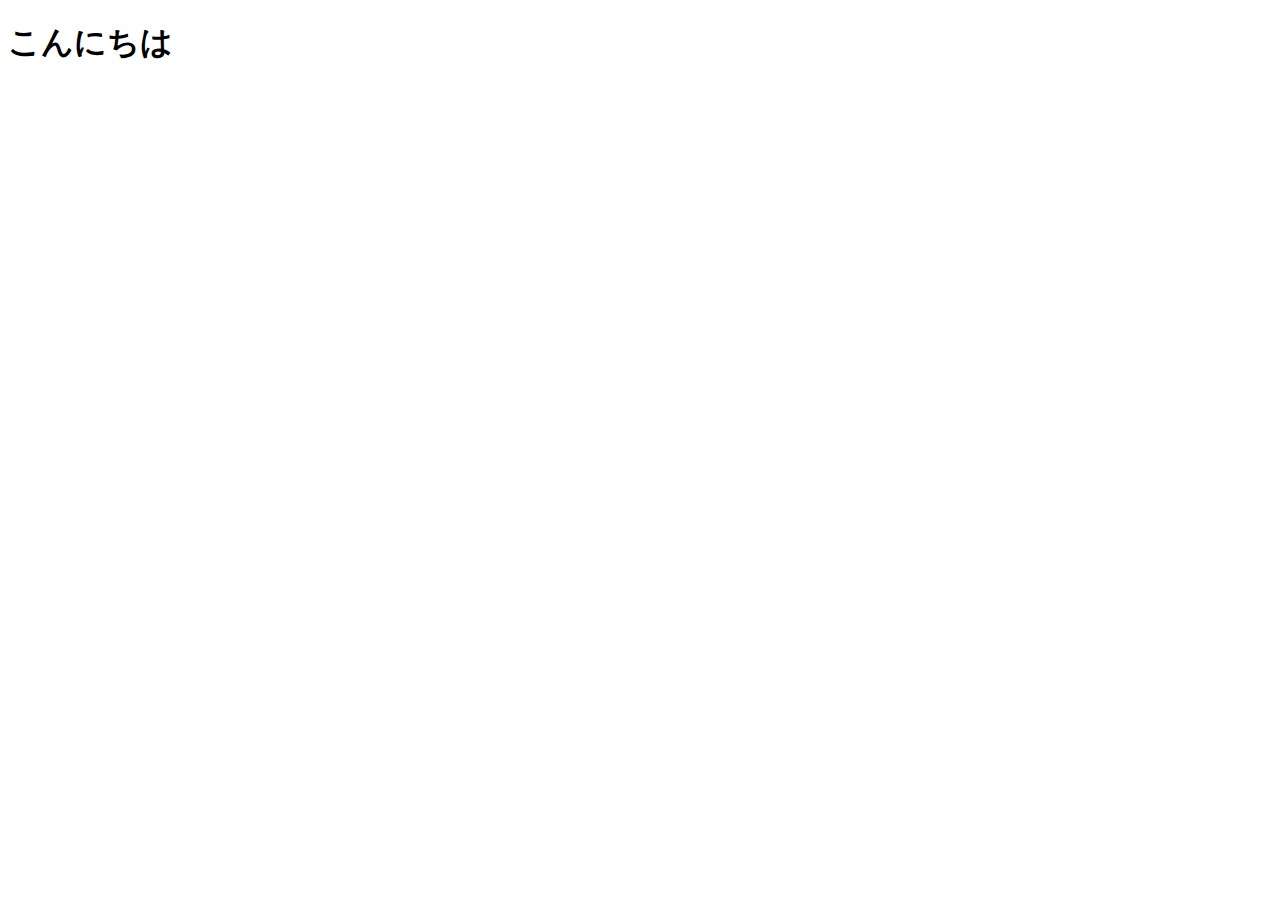
==== index.html @ 8fef8f35 "新規プロジェクト作成" ====
<!DOCTYPE html>
<html lang="ja">
<head>
  <meta charset="UTF-8">
  <meta name="viewport" content="width=device-width, initial-scale=1.0">
  <title>Document</title>
</head>
<body>
  <h1>こんにちは</h1>
  
</body>
</html>
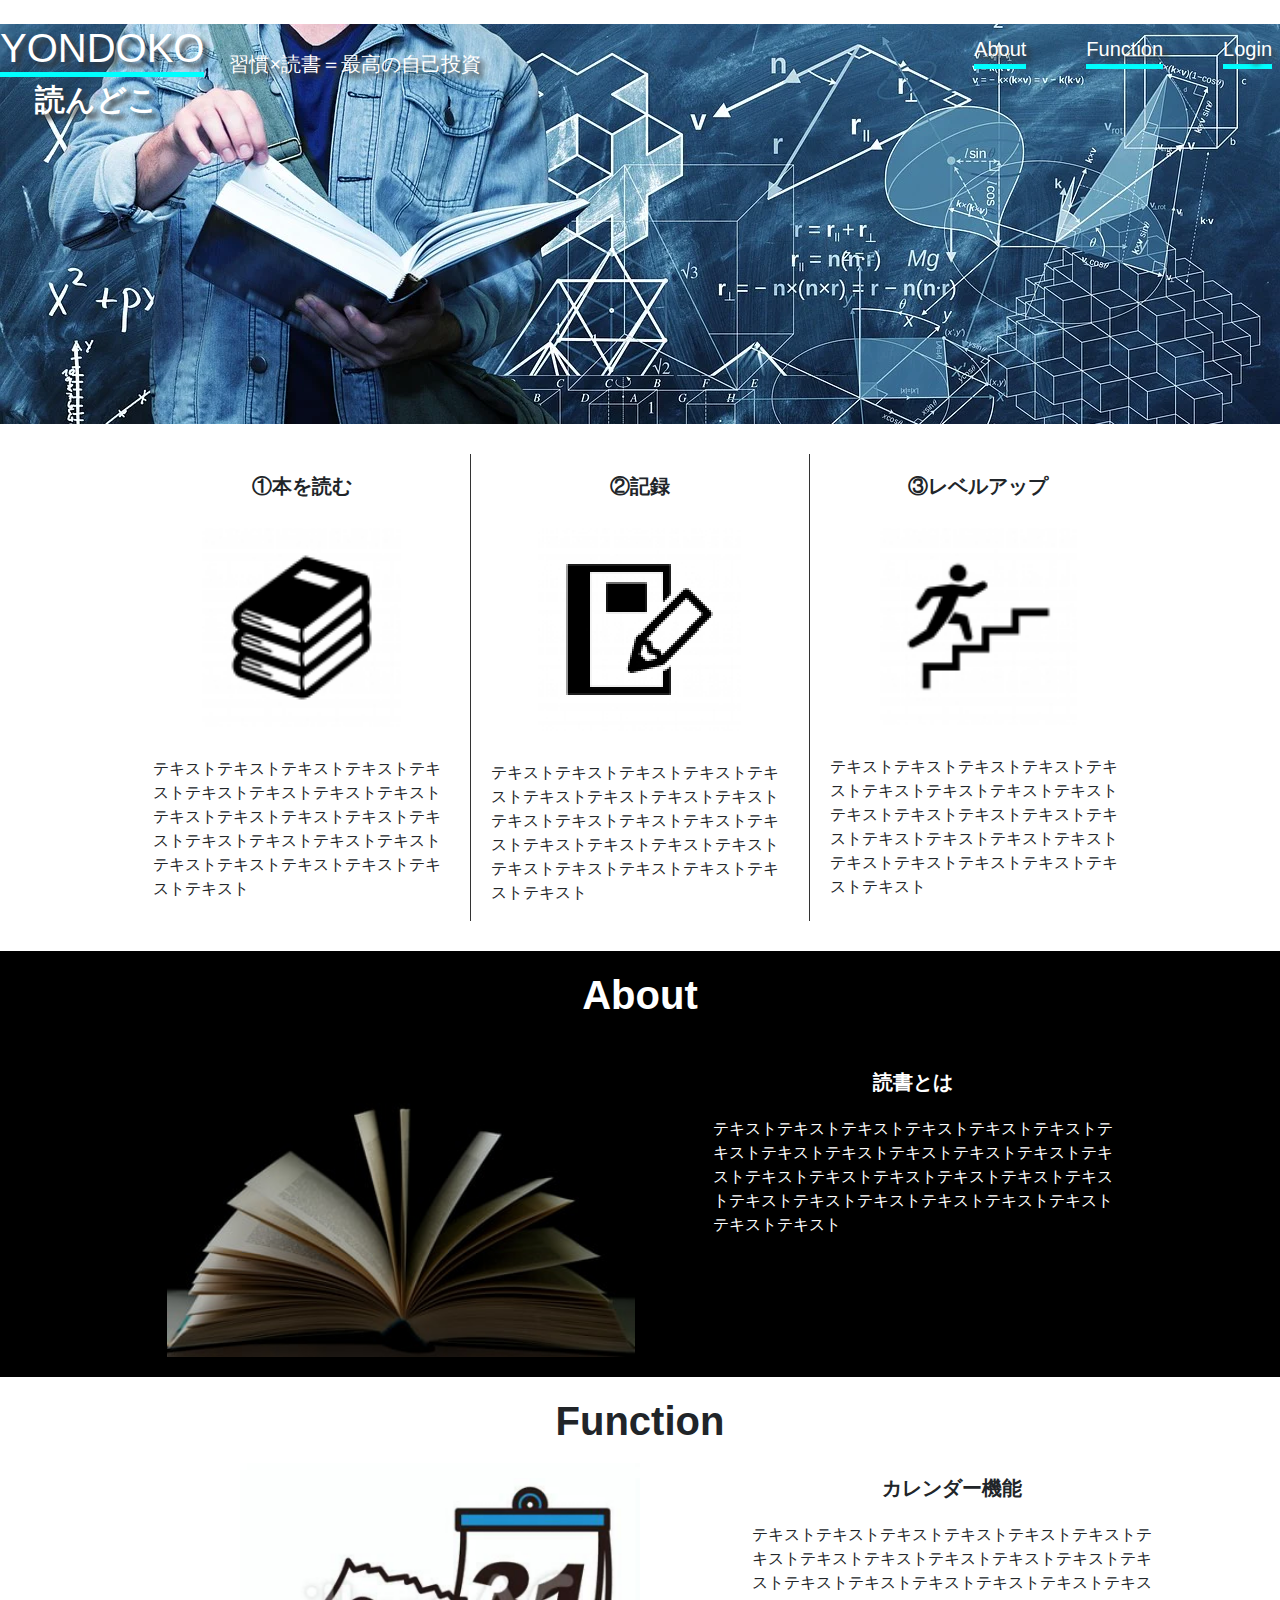
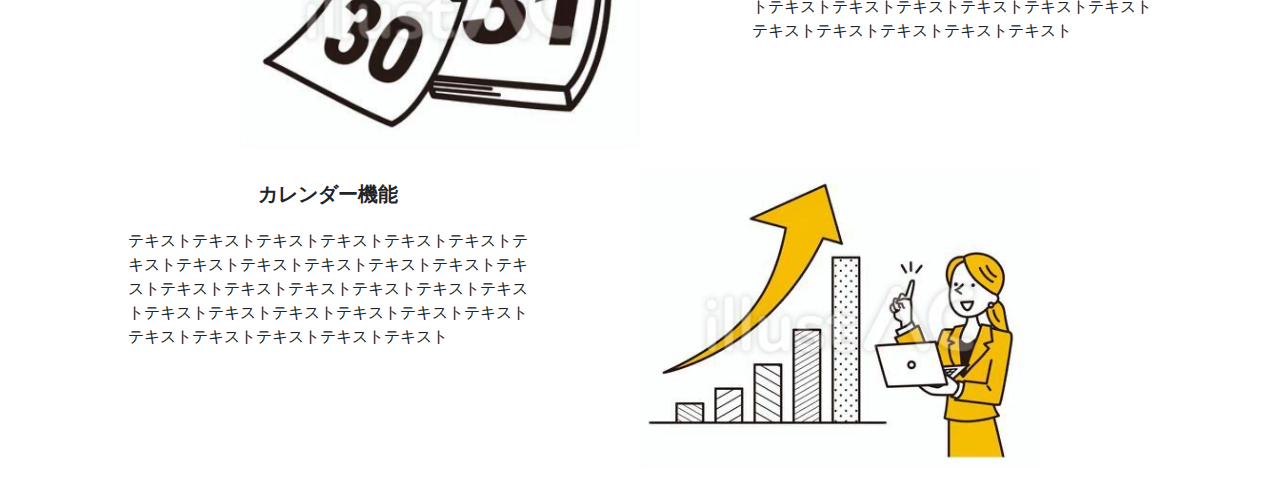
==== commit bc195553: "オリジナルサイトの" ====
--- a/index.html
+++ b/index.html
@@ -1,12 +1,86 @@
-<!DOCTYPE html>
+<!doctype html>
 <html lang="ja">
-<head>
-  <meta charset="UTF-8">
-  <meta name="viewport" content="width=device-width, initial-scale=1.0">
-  <title>Document</title>
-</head>
-<body>
-  <h1>こんにちは</h1>
-  
-</body>
+  <head>
+    <!-- Required meta tags -->
+    <meta charset="utf-8">
+    <meta name="viewport" content="width=device-width, initial-scale=1, shrink-to-fit=no">
+
+    <!-- Bootstrap CSS -->
+    <link rel="stylesheet" href="https://stackpath.bootstrapcdn.com/bootstrap/4.3.1/css/bootstrap.min.css" integrity="sha384-ggOyR0iXCbMQv3Xipma34MD+dH/1fQ784/j6cY/iJTQUOhcWr7x9JvoRxT2MZw1T" crossorigin="anonymous">
+　　<link rel="stylesheet" href="stylesheet.css">
+
+    <title>オリジナルサイト</title>
+  </head>
+  <body>
+    <header>
+      <div class="title">
+        <div class="firstTitle">
+          <h1>YONDOKO</h1>
+          <p class="subTitle">読んどこ</p>
+        </div>
+        <div class="secondTitle">
+          <p>習慣×読書＝最高の自己投資</p>
+        </div>
+        <nav>
+          <ul>
+            <li><a>About</a></li>
+            <li><a>Function</a></li>
+            <li><a>Login</a></li>
+          </ul>
+        </nav>
+      </div>
+    </header>
+    <main>
+      <div class="container">
+        <div class="containerText">
+          <h2>①本を読む</h2>
+          <img src="images/container1.png" alt="本を読む人">
+          <p>テキストテキストテキストテキストテキストテキストテキストテキストテキストテキストテキストテキストテキストテキストテキストテキストテキストテキストテキストテキストテキストテキストテキストテキスト</p>
+        </div>
+        <div class="containerText center">
+          <h2>②記録</h2>
+          <img src="images/container2.png" alt="メモ">
+          <p>テキストテキストテキストテキストテキストテキストテキストテキストテキストテキストテキストテキストテキストテキストテキストテキストテキストテキストテキストテキストテキストテキストテキストテキスト</p>
+        </div>
+        <div class="containerText">
+          <h2>③レベルアップ</h2>
+          <img src="images/container3.png" alt="階段">
+          <p>テキストテキストテキストテキストテキストテキストテキストテキストテキストテキストテキストテキストテキストテキストテキストテキストテキストテキストテキストテキストテキストテキストテキストテキスト</p>
+        </div>
+      </div>
+      <div class="about">
+        <h2>About</h2>
+        <div class="aboutContainer">
+         <img src="images/about.png">
+         <dl>
+           <dt>読書とは</dt>
+           <dd>テキストテキストテキストテキストテキストテキストテキストテキストテキストテキストテキストテキストテキストテキストテキストテキストテキストテキストテキストテキストテキストテキストテキストテキストテキストテキストテキスト</dd>
+         </dl>
+        </div>
+      </div>
+      <div class="function">
+       <h2>Function</h2>
+       <div class="functionContainer">
+        <img src="images/function1.png" alt="カレンダー">
+        <di>
+          <dt>カレンダー機能</dt>
+          <dd>テキストテキストテキストテキストテキストテキストテキストテキストテキストテキストテキストテキストテキストテキストテキストテキストテキストテキストテキストテキストテキストテキストテキストテキストテキストテキストテキストテキストテキストテキスト</dd>
+        </di>
+       </div>
+       <div class="functionContainer">
+         <di>
+           <dt>カレンダー機能</dt>
+           <dd>テキストテキストテキストテキストテキストテキストテキストテキストテキストテキストテキストテキストテキストテキストテキストテキストテキストテキストテキストテキストテキストテキストテキストテキストテキストテキストテキストテキストテキストテキスト</dd>
+          </di>
+          <img src="images/function2.png" alt="グラフ">
+       </div>
+      </div>
+    </main>
+
+    <!-- Optional JavaScript -->
+    <!-- jQuery first, then Popper.js, then Bootstrap JS -->
+    <script src="https://code.jquery.com/jquery-3.3.1.slim.min.js" integrity="sha384-q8i/X+965DzO0rT7abK41JStQIAqVgRVzpbzo5smXKp4YfRvH+8abtTE1Pi6jizo" crossorigin="anonymous"></script>
+    <script src="https://cdnjs.cloudflare.com/ajax/libs/popper.js/1.14.7/umd/popper.min.js" integrity="sha384-UO2eT0CpHqdSJQ6hJty5KVphtPhzWj9WO1clHTMGa3JDZwrnQq4sF86dIHNDz0W1" crossorigin="anonymous"></script>
+    <script src="https://stackpath.bootstrapcdn.com/bootstrap/4.3.1/js/bootstrap.min.js" integrity="sha384-JjSmVgyd0p3pXB1rRibZUAYoIIy6OrQ6VrjIEaFf/nJGzIxFDsf4x0xIM+B07jRM" crossorigin="anonymous"></script>
+  </body>
 </html>--- a/stylesheet.css
+++ b/stylesheet.css
@@ -0,0 +1,116 @@
+header{
+    background-image: url(images/header.jpeg);
+    width: 100%;
+    height: 400px;
+    color: #fff;
+}
+
+.title{
+    display:inline-block; 
+    text-shadow:5px 5px 5px #333;
+    display: flex;
+}
+h1{
+   border-bottom: 5px solid aqua; 
+   margin: 0%;
+}
+
+.subTitle{
+    font-size: 30px;
+    font-weight: bolder;
+    margin-left: 35px;
+}
+.secondTitle{
+  font-size: 20px;
+  margin: 25px;  
+}
+
+nav ul{
+    display: flex;
+    margin-left: 100%;
+}
+nav ul li{
+    margin: 10px 30px;
+    list-style: none;
+    cursor: pointer;
+    font-size: 20px;
+    border-bottom: 5px solid aqua; 
+}
+.container{
+    display: flex;
+    width: 80%;
+    margin: 20px auto;
+}
+.containerText{
+    margin: 10px;
+}
+.containerText h2{
+    font-size: 20px;
+}
+.center{
+    border-left: 1px solid #333;
+    border-right: 1px solid #333;
+    padding: 0 20px;
+}
+.containerText img{
+  display: block;
+  margin: 30px auto;
+}
+.about{
+    background: black;
+    color: #fff;
+}
+h2{
+    font-size: 40px;
+    font-weight: bold;
+    text-align: center;
+    padding-top: 20px;  
+}
+.aboutContainer{
+    display: flex;
+    width: 80%;
+    margin: 0 auto;
+}
+.aboutContainer img{
+    display: block;
+    margin: 20px auto;
+}
+.aboutContainer dl{
+    display: block;
+    margin: 20px auto;
+    max-width: 400px;
+}
+.aboutContainer dt{
+    font-size: 20px;
+    margin: 20px;
+    text-align: center;
+}
+.aboutContainer dd{
+    display: block;
+    max-width: 400px;
+}
+.functionContainer{
+    display: flex;
+    width: 80%;
+    margin: 0 auto;
+}
+.functionContainer img{
+    display: block;
+    margin: 10px auto;
+    max-width: 400px;
+}
+.functionContainer dl{
+    display: block;
+    margin: 20px auto;
+    max-width: 400px;
+}
+.functionContainer dt{
+    font-size: 20px;
+    margin: 20px;
+    text-align: center;
+}
+.functionContainer dd{
+    display: block;
+    max-width: 400px;
+    margin: 20px auto;
+}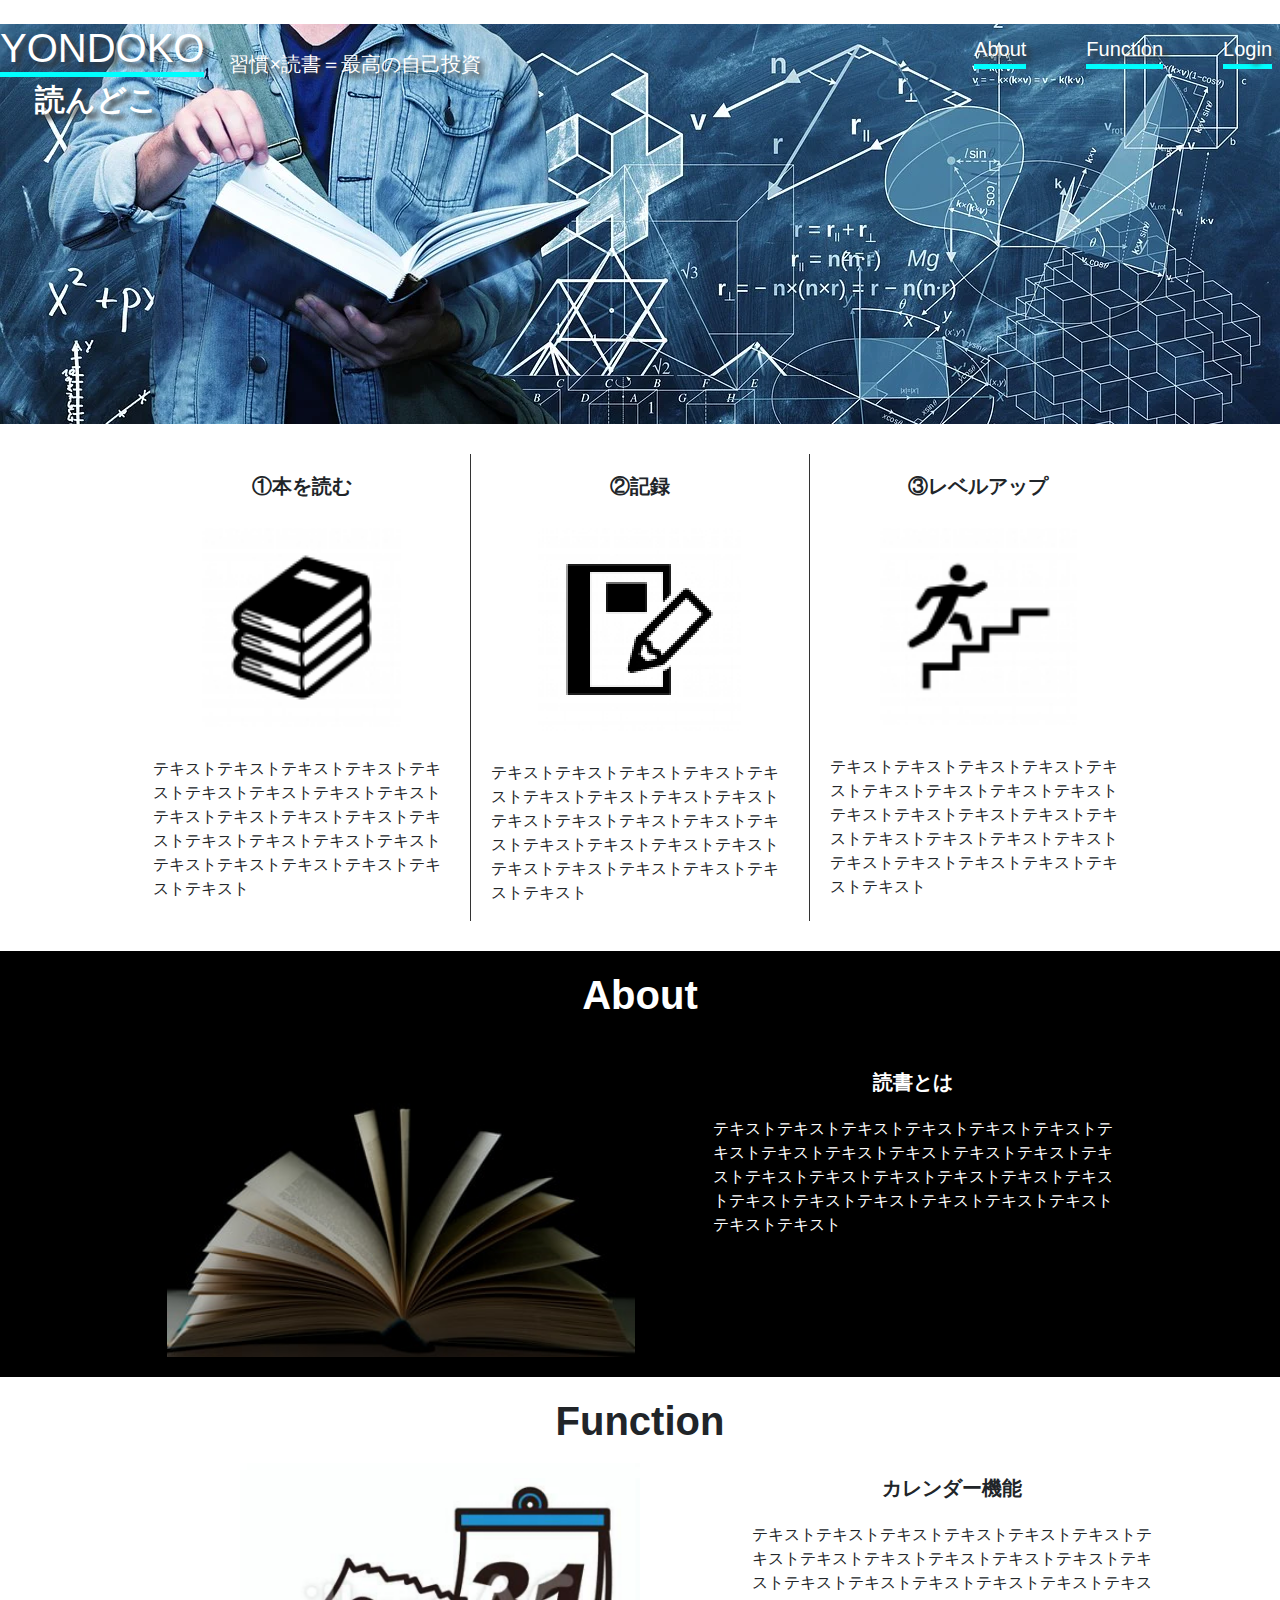
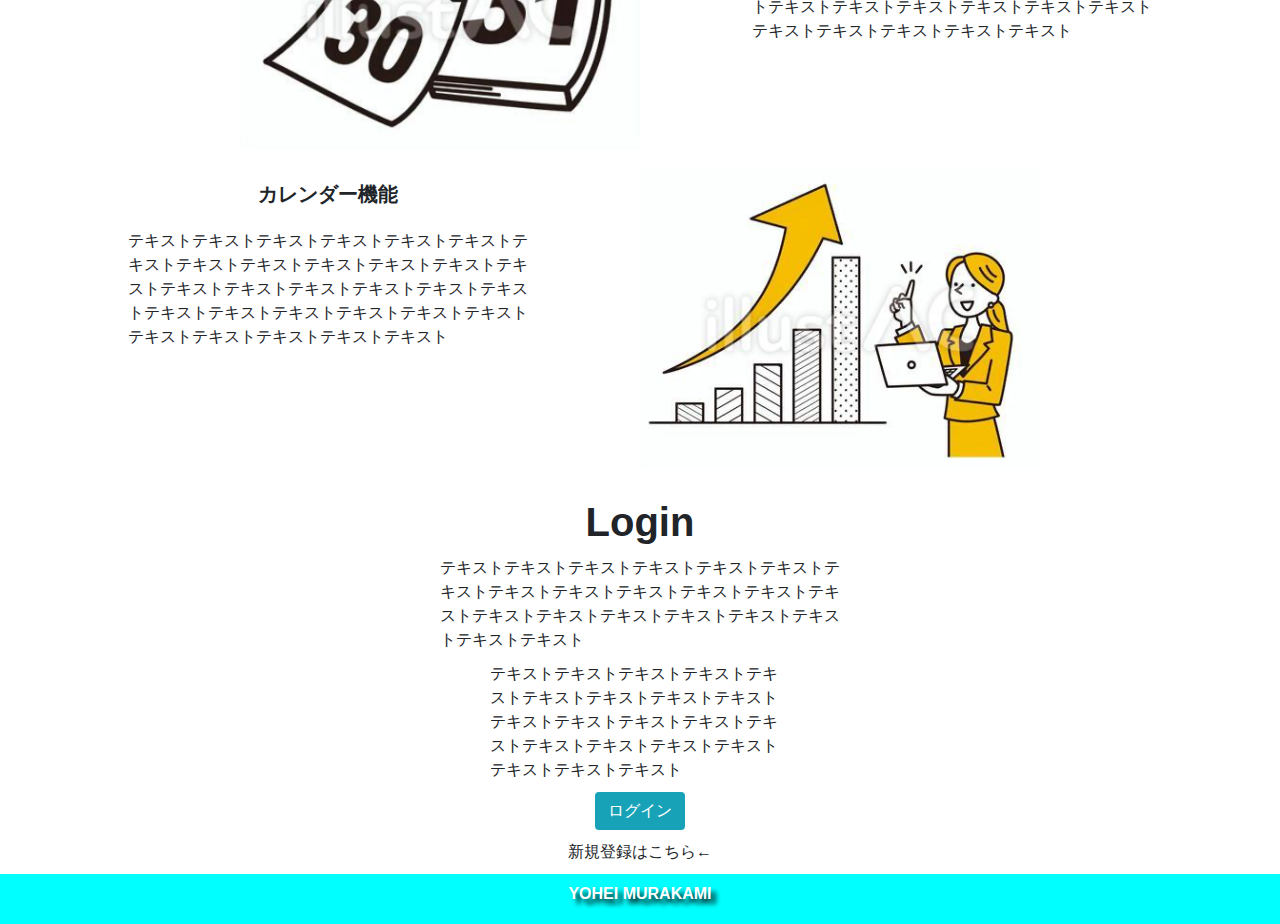
==== commit cfab18c3: "オリジナルサイト作成" ====
--- a/index.html
+++ b/index.html
@@ -75,7 +75,15 @@
           <img src="images/function2.png" alt="グラフ">
        </div>
       </div>
+      <div class="login"> 
+       <h2>Login</h2>
+       <p class="firstSentence">テキストテキストテキストテキストテキストテキストテキストテキストテキストテキストテキストテキストテキストテキストテキストテキストテキストテキストテキストテキストテキスト</p>
+       <p class="secondSentence">テキストテキストテキストテキストテキストテキストテキストテキストテキストテキストテキストテキストテキストテキストテキストテキストテキストテキストテキストテキストテキスト</p>
+       <button type="submit" name="btn" class="btn  bg-info text-white formBtn">ログイン</button>
+       <p class="thirdSentence">新規登録はこちら←</p>
+      </div>
     </main>
+    <footer>YOHEI MURAKAMI</footer>
 
     <!-- Optional JavaScript -->
     <!-- jQuery first, then Popper.js, then Bootstrap JS -->
--- a/stylesheet.css
+++ b/stylesheet.css
@@ -113,4 +113,35 @@
     display: block;
     max-width: 400px;
     margin: 20px auto;
+}
+.login p{
+    display: block;
+    margin: 10px auto;
+}
+.firstSentence{
+    max-width: 400px;
+}
+.secondSentence{
+    max-width: 300px;
+}
+.thirdSentence{
+    text-align: center;
+    
+    cursor: pointer;
+}
+
+.login button{
+    display: block;
+    margin: 0 auto;
+    text-align: center;
+}
+
+footer{
+    text-align: center;
+    font-weight: bold;
+    color: #fff;
+    text-shadow: 5px 5px 5px black;
+    background: aqua;
+    height: 50px;
+    line-height: 2.5;
 }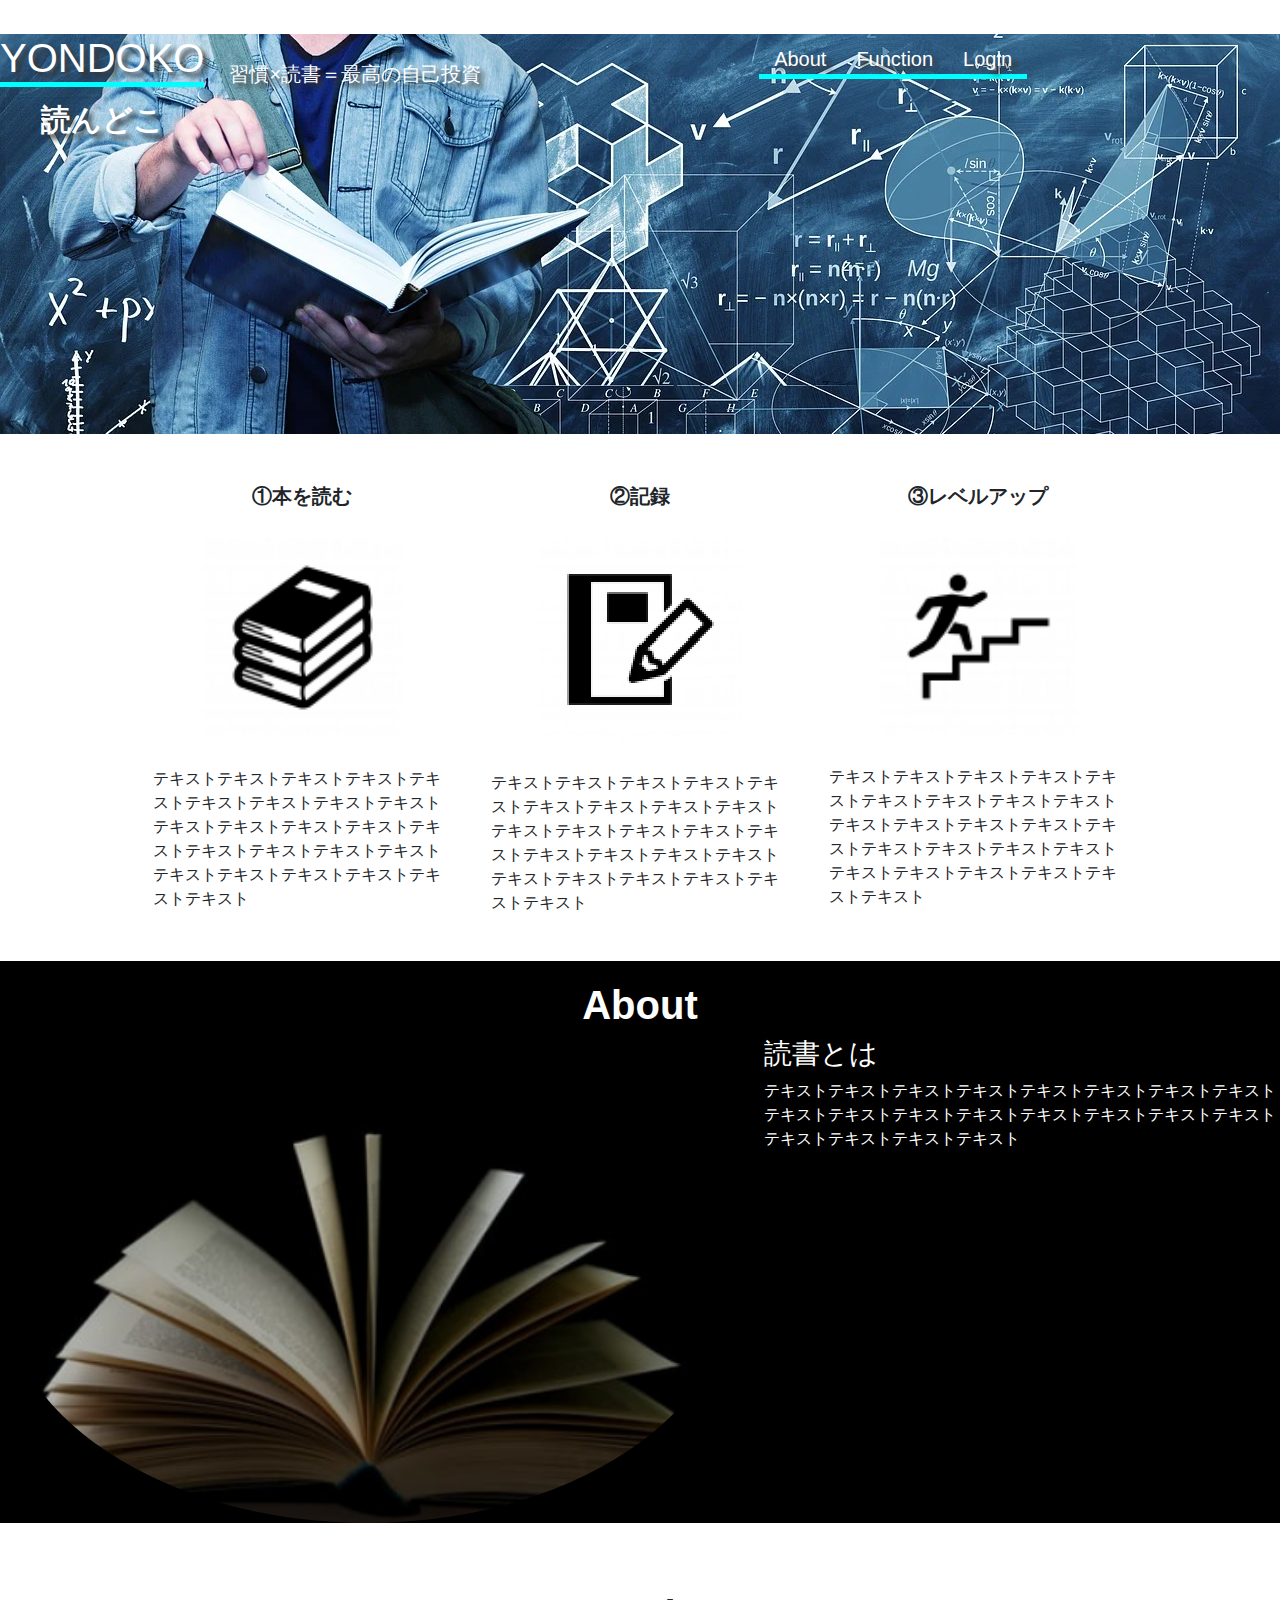
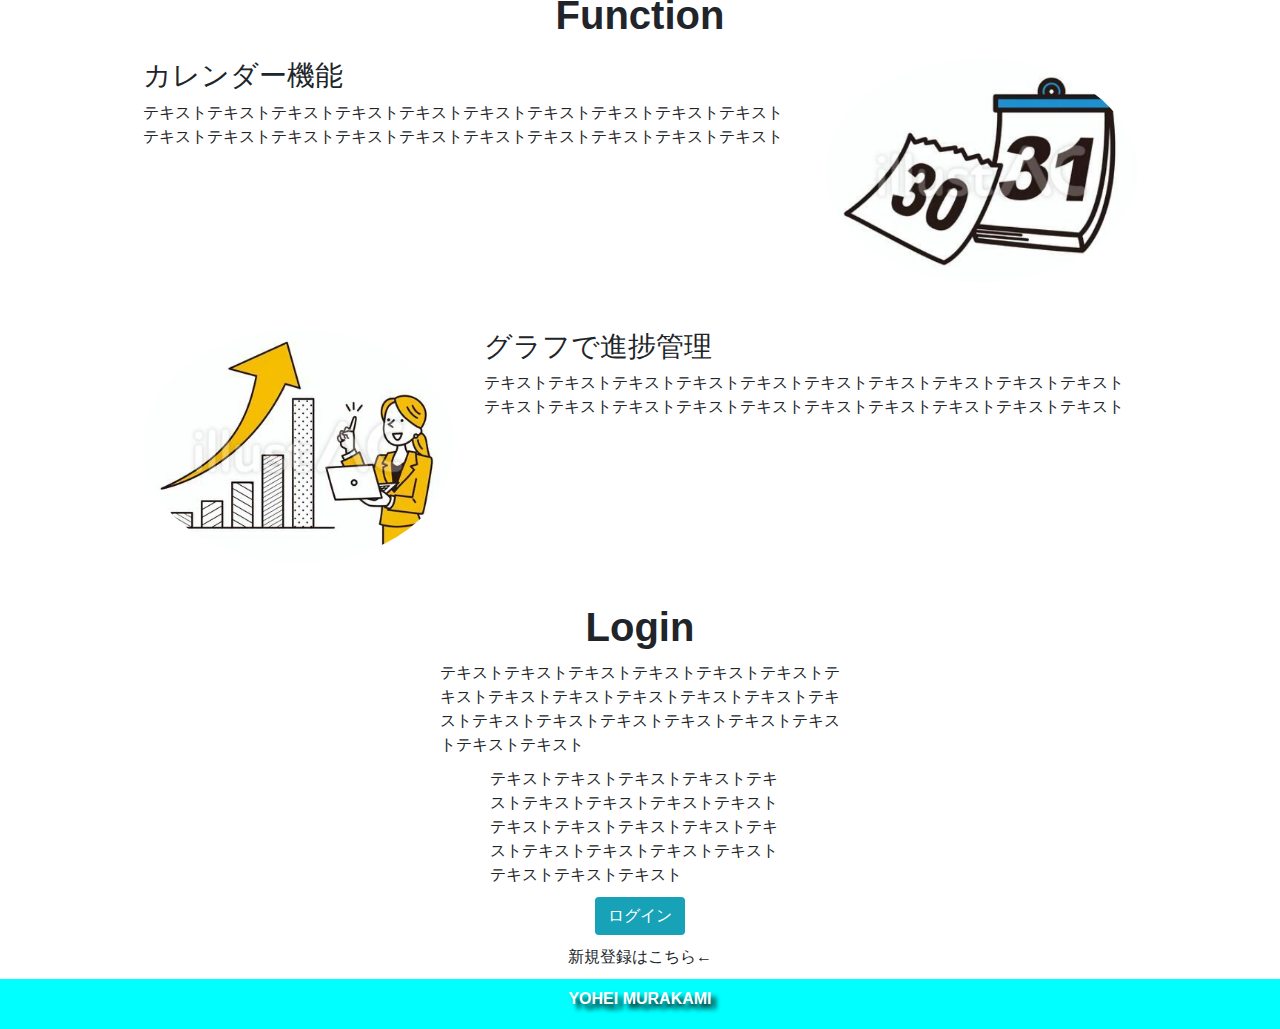
==== commit 9cb069f2: "オリジナルサイト作成" ====
--- a/index.html
+++ b/index.html
@@ -1,3 +1,13 @@
+<!-- 
+  header
+  ・リンクの追加
+  container
+  ・中央にボーダー
+  about
+  ・画像サイズの調整
+  ・テキストと画像の割合調整
+ -->
+
 <!doctype html>
 <html lang="ja">
   <head>
@@ -13,34 +23,34 @@
   </head>
   <body>
     <header>
-      <div class="title">
+      <div class="title d-md-flex">
         <div class="firstTitle">
           <h1>YONDOKO</h1>
-          <p class="subTitle">読んどこ</p>
+          <p class="subTitle md-m-10">読んどこ</p>
         </div>
         <div class="secondTitle">
           <p>習慣×読書＝最高の自己投資</p>
         </div>
         <nav>
           <ul>
-            <li><a>About</a></li>
-            <li><a>Function</a></li>
-            <li><a>Login</a></li>
+            <li><a href="#about">About</a></li>
+            <li><a href="#function">Function</a></li>
+            <li><a href="#login">Login</a></li>
           </ul>
         </nav>
       </div>
     </header>
     <main>
-      <div class="container">
+      <div class="container d-md-flex">
         <div class="containerText">
           <h2>①本を読む</h2>
           <img src="images/container1.png" alt="本を読む人">
           <p>テキストテキストテキストテキストテキストテキストテキストテキストテキストテキストテキストテキストテキストテキストテキストテキストテキストテキストテキストテキストテキストテキストテキストテキスト</p>
         </div>
         <div class="containerText center">
-          <h2>②記録</h2>
-          <img src="images/container2.png" alt="メモ">
-          <p>テキストテキストテキストテキストテキストテキストテキストテキストテキストテキストテキストテキストテキストテキストテキストテキストテキストテキストテキストテキストテキストテキストテキストテキスト</p>
+            <h2>②記録</h2>
+            <img src="images/container2.png" alt="メモ">
+            <p>テキストテキストテキストテキストテキストテキストテキストテキストテキストテキストテキストテキストテキストテキストテキストテキストテキストテキストテキストテキストテキストテキストテキストテキスト</p>
         </div>
         <div class="containerText">
           <h2>③レベルアップ</h2>
@@ -49,34 +59,42 @@
         </div>
       </div>
       <div class="about">
-        <h2>About</h2>
-        <div class="aboutContainer">
-         <img src="images/about.png">
-         <dl>
-           <dt>読書とは</dt>
-           <dd>テキストテキストテキストテキストテキストテキストテキストテキストテキストテキストテキストテキストテキストテキストテキストテキストテキストテキストテキストテキストテキストテキストテキストテキストテキストテキストテキスト</dd>
-         </dl>
+        <h2><a id="about">About</a></h2>
+        <div class="mb-5 row">
+          <div class="col-sm-7">
+            <img src="images/about.png" class="w-100 rounded-circle">
+          </div>
+          <div class="col-sm-5">
+            <h3>読書とは</h3>
+            <p>テキストテキストテキストテキストテキストテキストテキストテキストテキストテキストテキストテキストテキストテキストテキストテキストテキストテキストテキストテキスト</p>
+          </div>
         </div>
       </div>
-      <div class="function">
-       <h2>Function</h2>
-       <div class="functionContainer">
-        <img src="images/function1.png" alt="カレンダー">
-        <di>
-          <dt>カレンダー機能</dt>
-          <dd>テキストテキストテキストテキストテキストテキストテキストテキストテキストテキストテキストテキストテキストテキストテキストテキストテキストテキストテキストテキストテキストテキストテキストテキストテキストテキストテキストテキストテキストテキスト</dd>
-        </di>
-       </div>
-       <div class="functionContainer">
-         <di>
-           <dt>カレンダー機能</dt>
-           <dd>テキストテキストテキストテキストテキストテキストテキストテキストテキストテキストテキストテキストテキストテキストテキストテキストテキストテキストテキストテキストテキストテキストテキストテキストテキストテキストテキストテキストテキストテキスト</dd>
-          </di>
-          <img src="images/function2.png" alt="グラフ">
-       </div>
+      <div class="w-80　function">
+       <h2 class="text-center"><a>Function</a></h2>
+        <div class="container">
+          <div class="mb-5 row">
+            <div class="col-sm-8">
+              <h3>カレンダー機能</h3>
+              <p>テキストテキストテキストテキストテキストテキストテキストテキストテキストテキストテキストテキストテキストテキストテキストテキストテキストテキストテキストテキスト</p>
+            </div>
+            <div class="col-sm-4">
+              <img src="images/function1.png" class="w-100 rounded-circle">
+            </div>
+          </div>
+          <div class="row">
+            <div class="col-sm-8 order-sm-2">
+              <h3>グラフで進捗管理</h3>
+              <p>テキストテキストテキストテキストテキストテキストテキストテキストテキストテキストテキストテキストテキストテキストテキストテキストテキストテキストテキストテキスト</p>
+            </div>
+            <div class="col-sm-4 order-sm-1">
+              <img src="images/function2.png" class="w-100 rounded-circle">
+            </div>
+          </div>
+        </div>
       </div>
       <div class="login"> 
-       <h2>Login</h2>
+       <h2><a id="login">Login</a></h2>
        <p class="firstSentence">テキストテキストテキストテキストテキストテキストテキストテキストテキストテキストテキストテキストテキストテキストテキストテキストテキストテキストテキストテキストテキスト</p>
        <p class="secondSentence">テキストテキストテキストテキストテキストテキストテキストテキストテキストテキストテキストテキストテキストテキストテキストテキストテキストテキストテキストテキストテキスト</p>
        <button type="submit" name="btn" class="btn  bg-info text-white formBtn">ログイン</button>
--- a/stylesheet.css
+++ b/stylesheet.css
@@ -6,38 +6,50 @@
 }
 
 .title{
-    display:inline-block; 
+    display:block; 
     text-shadow:5px 5px 5px #333;
-    display: flex;
+    text-align: center;
+    margin: 10px auto;
 }
 h1{
    border-bottom: 5px solid aqua; 
+   display: inline-block;
    margin: 0%;
 }
 
 .subTitle{
     font-size: 30px;
     font-weight: bolder;
-    margin-left: 35px;
+    margin: 10px auto;
 }
 .secondTitle{
   font-size: 20px;
-  margin: 25px;  
+  margin:25px;  
 }
 
+nav{
+    margin: 0 auto;
+}
 nav ul{
     display: flex;
-    margin-left: 100%;
+    margin: 0;
+    padding: 0;
+ 
 }
 nav ul li{
-    margin: 10px 30px;
+    display:block;
+    margin: 10px auto;
+    padding: 0 15px;
     list-style: none;
     cursor: pointer;
     font-size: 20px;
     border-bottom: 5px solid aqua; 
 }
+nav ul li a{
+   color: #fff; 
+}
 .container{
-    display: flex;
+    display: block;
     width: 80%;
     margin: 20px auto;
 }
@@ -48,13 +60,13 @@
     font-size: 20px;
 }
 .center{
-    border-left: 1px solid #333;
-    border-right: 1px solid #333;
+   
     padding: 0 20px;
 }
 .containerText img{
   display: block;
   margin: 30px auto;
+
 }
 .about{
     background: black;
@@ -67,7 +79,7 @@
     padding-top: 20px;  
 }
 .aboutContainer{
-    display: flex;
+    display: block;
     width: 80%;
     margin: 0 auto;
 }
@@ -90,7 +102,7 @@
     max-width: 400px;
 }
 .functionContainer{
-    display: flex;
+    display: block;
     width: 80%;
     margin: 0 auto;
 }
@@ -144,4 +156,5 @@
     background: aqua;
     height: 50px;
     line-height: 2.5;
-}+}
+
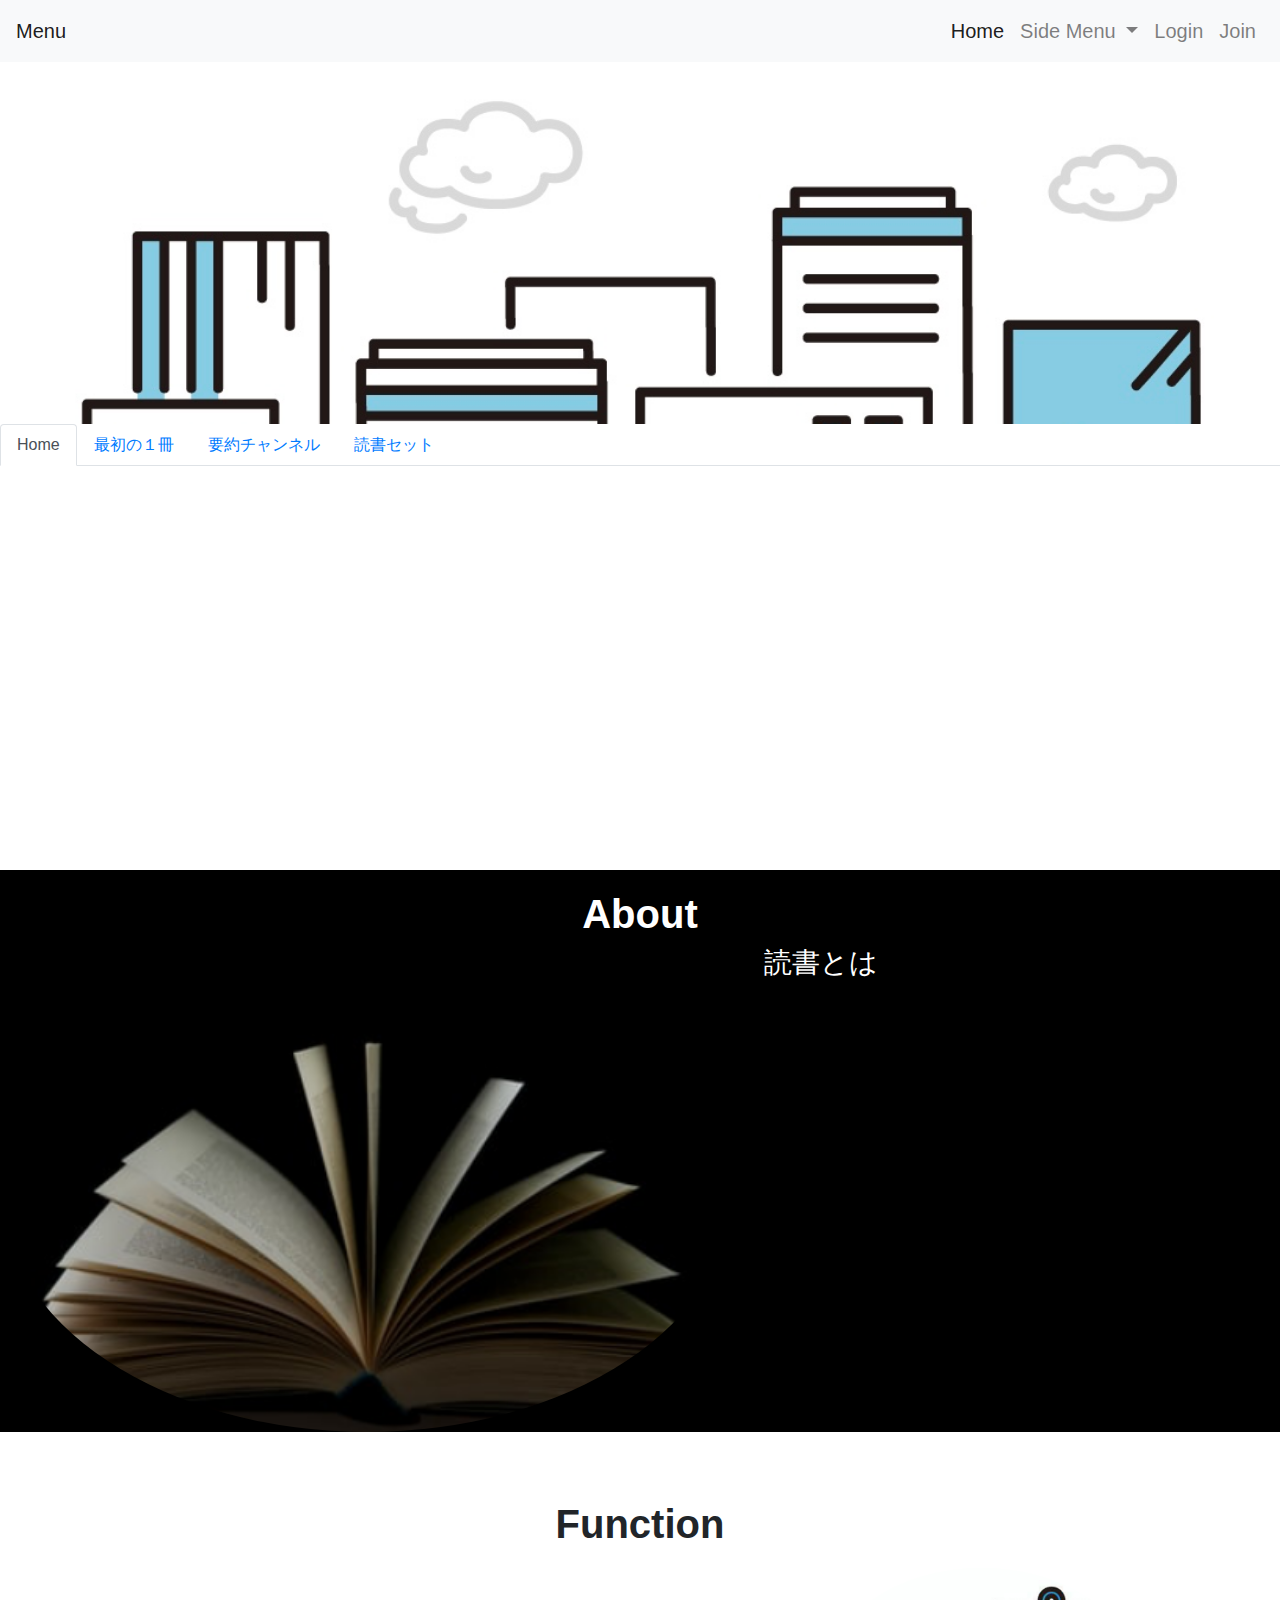
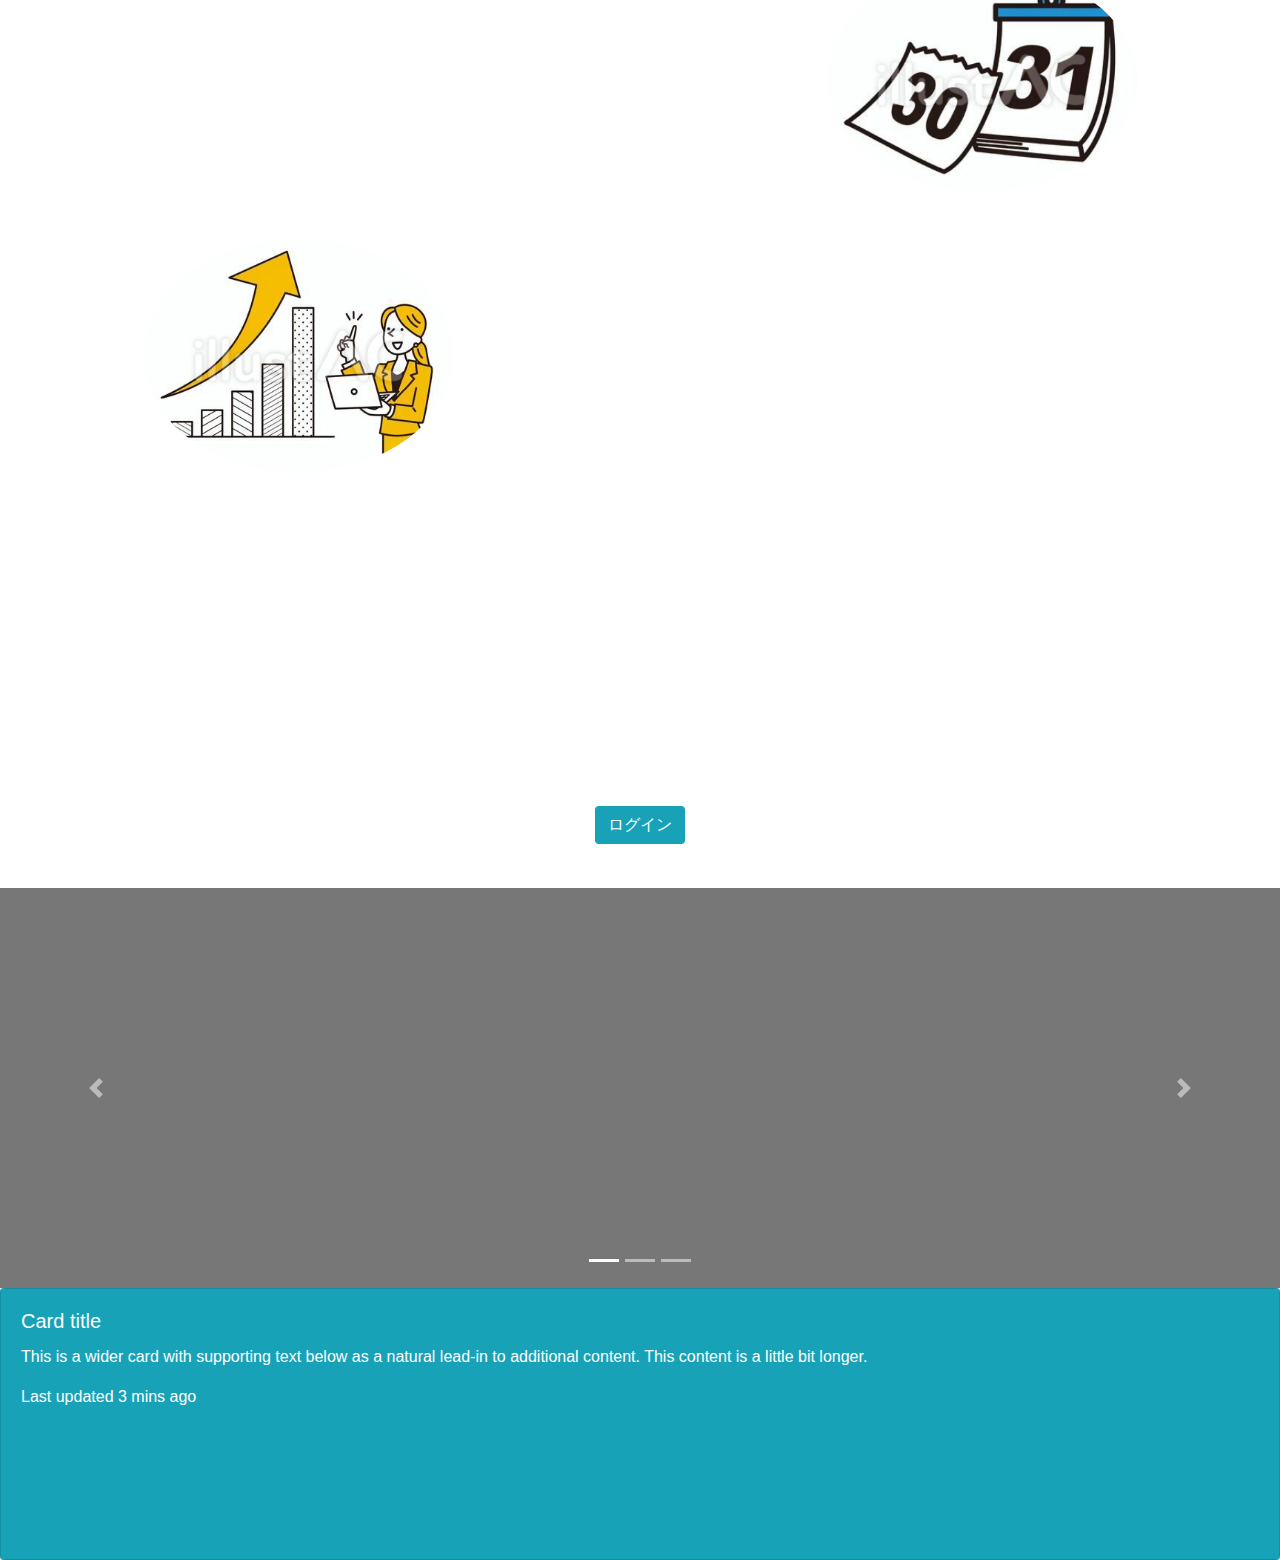
==== commit c920dcc0: "ドロップダウンリストの編集" ====
--- a/index.html
+++ b/index.html
@@ -1,12 +1,3 @@
-<!-- 
-  header
-  ・リンクの追加
-  container
-  ・中央にボーダー
-  about
-  ・画像サイズの調整
-  ・テキストと画像の割合調整
- -->
 
 <!doctype html>
 <html lang="ja">
@@ -23,7 +14,42 @@
   </head>
   <body>
     <header>
-      <div class="title d-md-flex">
+
+<!-- ナビゲーションバー -->    
+    <nav class="navbar navbar-expand-lg navbar-light bg-light fixed-top">
+      <a class="navbar-brand" href="#">Menu</a>
+      <button class="navbar-toggler" type="button" data-toggle="collapse" data-target="#navbarSupportedContent"
+        aria-controls="navbarSupportedContent" aria-expanded="false" aria-label="Toggle navigation">
+        <span class="navbar-toggler-icon"></span>
+      </button>
+    
+      <div class="collapse navbar-collapse justify-content-end" id="navbarSupportedContent">
+        <ul class="navbar-nav">
+          <li class="nav-item active">
+            <a class="nav-link" href="#">Home <span class="sr-only">(current)</span></a>
+          </li>
+          <!-- ドロップダウンタイプ -->
+          <li class="nav-item dropdown">
+            <a class="nav-link dropdown-toggle" href="#" id="navbarDropdownMenuLink" role="button" data-toggle="dropdown"
+              aria-haspopup="true" aria-expanded="false">
+              Side Menu
+            </a>
+            <div class="dropdown-menu" aria-labelledby="navbarDropdownMenuLink">
+              <a class="dropdown-item" href="#">最初の１冊</a>
+              <a class="dropdown-item" href="#">要約チャンネル</a>
+              <a class="dropdown-item" href="#">読書アイテム</a>
+            </div>
+          </li>
+          <li class="nav-item">
+            <a class="nav-link" href="#">Login</a>
+          </li>
+          <li class="nav-item">
+            <a class="nav-link" href="#">Join</a>
+          </li>
+        </ul>
+      </div>
+    </nav>
+      <div class="title">
         <div class="firstTitle">
           <h1>YONDOKO</h1>
           <p class="subTitle md-m-10">読んどこ</p>
@@ -31,82 +57,285 @@
         <div class="secondTitle">
           <p>習慣×読書＝最高の自己投資</p>
         </div>
-        <nav>
-          <ul>
-            <li><a href="#about">About</a></li>
-            <li><a href="#function">Function</a></li>
-            <li><a href="#login">Login</a></li>
-          </ul>
-        </nav>
       </div>
     </header>
     <main>
-      <div class="container d-md-flex">
+      <!-- ナビたぶ -->
+      <nav>
+        <div class="nav nav-tabs" id="nav-tab" role="tablist">
+          <a class="nav-item nav-link active" id="nav-home-tab" data-toggle="tab" href="#nav-home" role="tab" aria-controls="nav-home" aria-selected="true">Home</a>
+          <a class="nav-item nav-link" id="nav-first-tab" data-toggle="tab" href="#nav-first" role="tab" aria-controls="nav-first" aria-selected="false">最初の１冊</a>
+          <a class="nav-item nav-link" id="nav-channel-tab" data-toggle="tab" href="#nav-channel" role="tab" aria-controls="nav-channel" aria-selected="false">要約チャンネル</a>
+          <a class="nav-item nav-link" id="nav-item-tab" data-toggle="tab" href="#nav-item" role="tab" aria-controls="nav-irem" aria-selected="false">読書セット</a>
+        </div>
+      </nav>
+      <!-- タブ -->
+      <div class="tab-content" id="nav-tabContent">
+        <!-- ホームタブ -->
+        <div class="tab-pane fade show active" id="nav-home" role="tabpanel" aria-labelledby="nav-home-tab">
+          <div class="container d-md-flex wrap">
+            <div class="containerText">
+              <h2>①本を読む</h2>
+              <img src="images/container1.png" alt="本を読む人">
+              <p>テキストテキストテキストテキストテキストテキストテキストテキストテキストテキストテキストテキストテキストテキストテキストテキストテキストテキストテキストテキストテキストテキストテキストテキスト</p>
+            </div>
+            <div class="containerText center">
+                <h2>②記録</h2>
+                <img src="images/container2.png" alt="メモ">
+                <p>テキストテキストテキストテキストテキストテキストテキストテキストテキストテキストテキストテキストテキストテキストテキストテキストテキストテキストテキストテキストテキストテキストテキストテキスト</p>
+            </div>
+            <div class="containerText">
+              <h2>③レベルアップ</h2>
+              <img src="images/container3.png" alt="階段">
+              <p>テキストテキストテキストテキストテキストテキストテキストテキストテキストテキストテキストテキストテキストテキストテキストテキストテキストテキストテキストテキストテキストテキストテキストテキスト</p>
+            </div>
+          </div>
+          <div class="about">
+            <h2><a id="about">About</a></h2>
+            <div class="mb-5 row">
+              <div class="col-sm-7">
+                <img src="images/about.png" class="w-100 rounded-circle">
+              </div>
+              <div class="col-sm-5">
+                <h3>読書とは</h3>
+                <p class="p_scroll">テキストテキストテキストテキストテキストテキストテキストテキストテキストテキストテキストテキストテキストテキストテキストテキストテキストテキストテキストテキスト</p>
+              </div>
+            </div>
+          </div>
+          <div class="wrap　function">
+           <h2 id="title_scroll" class="text-center"><a>Function</a></h2>
+            <div class="container">
+              <div class="mb-5 row">
+                <div class="col-sm-8 f1_scroll">
+                  <h3>カレンダー機能</h3>
+                  <p>テキストテキストテキストテキストテキストテキストテキストテキストテキストテキストテキストテキストテキストテキストテキストテキストテキストテキストテキストテキスト</p>
+                </div>
+                <div class="col-sm-4">
+                  <img src="images/function1.png" class="w-100 rounded-circle">
+                </div>
+              </div>
+              <div class="row">
+                <div class="col-sm-8 order-sm-2 f2_scroll">
+                  <h3>グラフで進捗管理</h3>
+                  <p>テキストテキストテキストテキストテキストテキストテキストテキストテキストテキストテキストテキストテキストテキストテキストテキストテキストテキストテキストテキスト</p>
+                </div>
+                <div class="col-sm-4 order-sm-1">
+                  <img src="images/function2.png" class="w-100 rounded-circle">
+                </div>
+              </div>
+            </div>
+          </div>
+          <div class="login"> 
+           <h2><a class="loginHead">Login</a></h2>
+           <p class="firstSentence">テキストテキストテキストテキストテキストテキストテキストテキストテキストテキストテキストテキストテキストテキストテキストテキストテキストテキストテキストテキストテキスト</p>
+           <p class="secondSentence">テキストテキストテキストテキストテキストテキストテキストテキストテキストテキストテキストテキストテキストテキストテキストテキストテキストテキストテキストテキストテキスト</p>
+           <button type="submit" name="btn" class="btn  bg-info text-white formBtn">ログイン</button>
+           <p class="thirdSentence">新規登録はこちら←</p>
+          </div>
+        </div>
+        <!-- 最初の１冊 -->
+        <div class="tab-pane fade" id="nav-first" role="tabpanel" aria-labelledby="nav-first-tab">
+          <h2>First reading</h2>
+            <p class="w-50 p-3">テキストテキストテキストテキストテキストテキストテキストテキストテキストテキストテキストテキストテキストテキストテキストテキストテキストテキストテキストテキストテキスト</p>
+            <form>
+              <div class="form-group">
+                <label for="inputState">性別を選択してください</label>
+                <select id="inputState" class="form-control col-3">
+                  <option selected>男性</option>
+                  <option>女性</option>
+                  <option>その他</option>
+                </select>
+              </div>
+              <div class="form-group">
+                <label for="inputState">年齢を選択してください</label>
+                <select id="inputState" class="form-control col-3">
+                  <option selected>10代</option>
+                  <option>20代</option>
+                  <option>30代</option>
+                  <option>40代</option>
+                  <option>50代</option>
+                </select>
+              </div>
+              <div class="form-group">
+                <label for="inputState">好きなジャンルを選択してください</label>
+                <select id="inputState" class="form-control col-3">
+                  <option selected>ビジネス</option>
+                  <option>お金</option>
+                  <option>健康</option>
+                  <option>自己啓発</option>
+                </select>
+              </div>
+              <div class="form-group">
+                <label for="inputState">読書歴を教えてください</label>
+                <select id="inputState" class="form-control col-3">
+                  <option selected>1年未満</option>
+                  <option>1〜3年</option>
+                  <option>3年以上</option>
+                </select>
+              </div>
+              <button type="submit" class="btn btn-info">Go</button>
+            </form>
+        </div>
+        <div class="tab-pane fade" id="nav-channel" role="tabpanel" aria-labelledby="nav-channel-tab">
+          <div>
+            <h2>youtube Channel</h2>
+           <p class="firstSentence">テキストテキストテキストテキストテキストテキストテキストテキストテキストテキストテキストテキストテキストテキストテキストテキストテキストテキストテキストテキストテキスト</p>
+           <div class="card mb-3" style="max-width: 540px;">
+            <div class="row no-gutters ">
+              <div class="col-md-4">
+                <svg class="bd-placeholder-img" width="100%" height="250" xmlns="http://www.w3.org/2000/svg" preserveAspectRatio="xMidYMid slice" focusable="false" role="img" aria-label="Placeholder: Image"><title>Placeholder</title><rect width="100%" height="100%" fill="#868e96"/><text x="50%" y="50%" fill="#dee2e6" dy=".3em">Image</text></svg>
+              </div>
+              <div class="col-md-8">
+                <div class="card-body">
+                  <h5 class="card-title">Card title</h5>
+                  <p class="card-text">This is a wider card with supporting text below as a natural lead-in to additional content. This content is a little bit longer.</p>
+                  <p class="card-text"><small class="text-muted">Last updated 3 mins ago</small></p>
+                </div>
+              </div>
+            </div>
+            <div class="row no-gutters">
+              <div class="col-md-8">
+                <div class="card-body">
+                  <h5 class="card-title">Card title</h5>
+                  <p class="card-text">This is a wider card with supporting text below as a natural lead-in to additional content. This content is a little bit longer.</p>
+                  <p class="card-text"><small class="text-muted">Last updated 3 mins ago</small></p>
+                </div>
+              </div>
+              <div class="col-md-4">
+                <svg class="bd-placeholder-img" width="100%" height="250" xmlns="http://www.w3.org/2000/svg" preserveAspectRatio="xMidYMid slice" focusable="false" role="img" aria-label="Placeholder: Image"><title>Placeholder</title><rect width="100%" height="100%" fill="#868e96"/><text x="50%" y="50%" fill="#dee2e6" dy=".3em">Image</text></svg>
+              </div>
+            </div>
+          </div>
+          </div>
+        </div>
+        <!-- 読書セット -->
+        <div class="tab-pane fade" id="nav-item" role="tabpanel" aria-labelledby="nav-item-tab">
+          <div class="card-group">
+            <div class="card">
+              <svg class="bd-placeholder-img card-img-top" width="100%" height="180" xmlns="http://www.w3.org/2000/svg" preserveAspectRatio="xMidYMid slice" focusable="false" role="img" aria-label="Placeholder: Image cap"><title>Placeholder</title><rect width="100%" height="100%" fill="#868e96"/><text x="50%" y="50%" fill="#dee2e6" dy=".3em">Image cap</text></svg>
+              <div class="card-body">
+                <h5 class="card-title">Card title</h5>
+                <p class="card-text">This is a wider card with supporting text below as a natural lead-in to additional content. This content is a little bit longer.</p>
+                <p class="card-text"><small class="text-muted">Last updated 3 mins ago</small></p>
+              </div>
+            </div>
+            <div class="card">
+              <svg class="bd-placeholder-img card-img-top" width="100%" height="180" xmlns="http://www.w3.org/2000/svg" preserveAspectRatio="xMidYMid slice" focusable="false" role="img" aria-label="Placeholder: Image cap"><title>Placeholder</title><rect width="100%" height="100%" fill="#868e96"/><text x="50%" y="50%" fill="#dee2e6" dy=".3em">Image cap</text></svg>
+              <div class="card-body">
+                <h5 class="card-title">Card title</h5>
+                <p class="card-text">This card has supporting text below as a natural lead-in to additional content.</p>
+                <p class="card-text"><small class="text-muted">Last updated 3 mins ago</small></p>
+              </div>
+            </div>
+            <div class="card">
+              <svg class="bd-placeholder-img card-img-top" width="100%" height="180" xmlns="http://www.w3.org/2000/svg" preserveAspectRatio="xMidYMid slice" focusable="false" role="img" aria-label="Placeholder: Image cap"><title>Placeholder</title><rect width="100%" height="100%" fill="#868e96"/><text x="50%" y="50%" fill="#dee2e6" dy=".3em">Image cap</text></svg>
+              <div class="card-body">
+                <h5 class="card-title">Card title</h5>
+                <p class="card-text">This is a wider card with supporting text below as a natural lead-in to additional content. This card has even longer content than the first to show that equal height action.</p>
+                <p class="card-text"><small class="text-muted">Last updated 3 mins ago</small></p>
+              </div>
+            </div>
+          </div>
+        </div>
+      </div>
+      <!-- スライドメニュー -->
+      <div id="carouselExampleIndicators" class="carousel slide" data-ride="carousel">
+        <ol class="carousel-indicators">
+          <li data-target="#carouselExampleIndicators" data-slide-to="0" class="active"></li>
+          <li data-target="#carouselExampleIndicators" data-slide-to="1"></li>
+          <li data-target="#carouselExampleIndicators" data-slide-to="2"></li>
+        </ol>
+        <div class="carousel-inner">
+          <div class="carousel-item active">
+            <div class="carousel-caption d-none d-md-block">
+              <div class="containerText">
+                <h2>最初の１冊</h2>
+                <img src="images/menu1.png" alt="本を読む人">
+                <p>テキストテキストテキストテキストテキストテキストテキストテキストテキストテキストテキストテキストテキストテキストテキストテキストテキストテキストテキストテキストテキストテキストテキストテキスト</p>
+              </div>
+            </div>
+            <svg class="bd-placeholder-img bd-placeholder-img-lg d-block w-100" width="800" height="400"
+              xmlns="http://www.w3.org/2000/svg" preserveAspectRatio="xMidYMid slice" focusable="false" role="img"
+              aria-label="Placeholder: First slide">
+              <title>Placeholder</title>
+              <rect width="100%" height="100%" fill="#777" />
+            </svg>
+          </div>
+          <div class="carousel-item">
+            <div class="carousel-caption d-none d-md-block">
+              <div class="containerText center">
+                <h2>要約サイト</h2>
+                <img src="images/menu2.png" alt="youtube">
+                <p>テキストテキストテキストテキストテキストテキストテキストテキストテキストテキストテキストテキストテキストテキストテキストテキストテキストテキストテキストテキストテキストテキストテキストテキスト</p>
+              </div>
+            </div>
+            <svg class="bd-placeholder-img bd-placeholder-img-lg d-block w-100" width="800" height="400"
+              xmlns="http://www.w3.org/2000/svg" preserveAspectRatio="xMidYMid slice" focusable="false" role="img"
+              aria-label="Placeholder: Second slide">
+              <title>Placeholder</title>
+              <rect width="100%" height="100%" fill="#666" />
+            </svg>
+          </div>
+          <div class="carousel-item">
+            <div class="carousel-caption d-none d-md-block">
+              <div class="containerText center">
+                <h2>読書セット</h2>
+                <img src="images/menu3.png" alt="道具">
+                <p>テキストテキストテキストテキストテキストテキストテキストテキストテキストテキストテキストテキストテキストテキストテキストテキストテキストテキストテキストテキストテキストテキストテキストテキスト</p>
+              </div>
+            </div>
+            <svg class="bd-placeholder-img bd-placeholder-img-lg d-block w-100" width="800" height="400"
+              xmlns="http://www.w3.org/2000/svg" preserveAspectRatio="xMidYMid slice" focusable="false" role="img"
+              aria-label="Placeholder: Third slide">
+              <title>Placeholder</title>
+              <rect width="100%" height="100%" fill="#555" />
+            </svg>
+          </div>
+        </div>
+        <a class="carousel-control-prev" href="#carouselExampleIndicators" role="button" data-slide="prev">
+          <span class="carousel-control-prev-icon" aria-hidden="true"></span>
+          <span class="sr-only">Previous</span>
+        </a>
+        <a class="carousel-control-next" href="#carouselExampleIndicators" role="button" data-slide="next">
+          <span class="carousel-control-next-icon" aria-hidden="true"></span>
+          <span class="sr-only">Next</span>
+        </a>
+      </div>
+
+      <!-- <div class="container d-md-flex wrap　menu">
         <div class="containerText">
-          <h2>①本を読む</h2>
-          <img src="images/container1.png" alt="本を読む人">
+          <h2>最初の１冊</h2>
+          <img src="images/menu1.png" alt="本を読む人">
           <p>テキストテキストテキストテキストテキストテキストテキストテキストテキストテキストテキストテキストテキストテキストテキストテキストテキストテキストテキストテキストテキストテキストテキストテキスト</p>
         </div>
         <div class="containerText center">
-            <h2>②記録</h2>
-            <img src="images/container2.png" alt="メモ">
+            <h2>要約サイト</h2>
+            <img src="images/menu2.png" alt="youtube">
             <p>テキストテキストテキストテキストテキストテキストテキストテキストテキストテキストテキストテキストテキストテキストテキストテキストテキストテキストテキストテキストテキストテキストテキストテキスト</p>
         </div>
         <div class="containerText">
-          <h2>③レベルアップ</h2>
-          <img src="images/container3.png" alt="階段">
+          <h2>読書セット</h2>
+          <img src="images/menu3.png" alt="道具">
           <p>テキストテキストテキストテキストテキストテキストテキストテキストテキストテキストテキストテキストテキストテキストテキストテキストテキストテキストテキストテキストテキストテキストテキストテキスト</p>
         </div>
-      </div>
-      <div class="about">
-        <h2><a id="about">About</a></h2>
-        <div class="mb-5 row">
-          <div class="col-sm-7">
-            <img src="images/about.png" class="w-100 rounded-circle">
-          </div>
-          <div class="col-sm-5">
-            <h3>読書とは</h3>
-            <p>テキストテキストテキストテキストテキストテキストテキストテキストテキストテキストテキストテキストテキストテキストテキストテキストテキストテキストテキストテキスト</p>
-          </div>
-        </div>
-      </div>
-      <div class="w-80　function">
-       <h2 class="text-center"><a>Function</a></h2>
-        <div class="container">
-          <div class="mb-5 row">
-            <div class="col-sm-8">
-              <h3>カレンダー機能</h3>
-              <p>テキストテキストテキストテキストテキストテキストテキストテキストテキストテキストテキストテキストテキストテキストテキストテキストテキストテキストテキストテキスト</p>
-            </div>
-            <div class="col-sm-4">
-              <img src="images/function1.png" class="w-100 rounded-circle">
-            </div>
-          </div>
-          <div class="row">
-            <div class="col-sm-8 order-sm-2">
-              <h3>グラフで進捗管理</h3>
-              <p>テキストテキストテキストテキストテキストテキストテキストテキストテキストテキストテキストテキストテキストテキストテキストテキストテキストテキストテキストテキスト</p>
-            </div>
-            <div class="col-sm-4 order-sm-1">
-              <img src="images/function2.png" class="w-100 rounded-circle">
-            </div>
-          </div>
-        </div>
-      </div>
-      <div class="login"> 
-       <h2><a id="login">Login</a></h2>
-       <p class="firstSentence">テキストテキストテキストテキストテキストテキストテキストテキストテキストテキストテキストテキストテキストテキストテキストテキストテキストテキストテキストテキストテキスト</p>
-       <p class="secondSentence">テキストテキストテキストテキストテキストテキストテキストテキストテキストテキストテキストテキストテキストテキストテキストテキストテキストテキストテキストテキストテキスト</p>
-       <button type="submit" name="btn" class="btn  bg-info text-white formBtn">ログイン</button>
-       <p class="thirdSentence">新規登録はこちら←</p>
-      </div>
+      </div> -->
+  
     </main>
-    <footer>YOHEI MURAKAMI</footer>
-
+    <div class="card bg-info text-white">
+      <svg class="bd-placeholder-img bd-placeholder-img-lg card-img" width="100%" height="270" xmlns="http://www.w3.org/2000/svg" preserveAspectRatio="xMidYMid slice" focusable="false" role="img" aria-label="Placeholder: Card image"><title>Placeholder</title><rect width="100%" height="100%" fill="#868e96"/><text x="50%" y="50%" fill="#dee2e6" dy=".3em">Card image</text></svg>
+      <div class="card-img-overlay bg-info">
+        <h5 class="card-title">Card title</h5>
+        <p class="card-text">This is a wider card with supporting text below as a natural lead-in to additional content. This content is a little bit longer.</p>
+        <p class="card-text">Last updated 3 mins ago</p>
+      </div>
+    </div>
+    
     <!-- Optional JavaScript -->
     <!-- jQuery first, then Popper.js, then Bootstrap JS -->
     <script src="https://code.jquery.com/jquery-3.3.1.slim.min.js" integrity="sha384-q8i/X+965DzO0rT7abK41JStQIAqVgRVzpbzo5smXKp4YfRvH+8abtTE1Pi6jizo" crossorigin="anonymous"></script>
     <script src="https://cdnjs.cloudflare.com/ajax/libs/popper.js/1.14.7/umd/popper.min.js" integrity="sha384-UO2eT0CpHqdSJQ6hJty5KVphtPhzWj9WO1clHTMGa3JDZwrnQq4sF86dIHNDz0W1" crossorigin="anonymous"></script>
     <script src="https://stackpath.bootstrapcdn.com/bootstrap/4.3.1/js/bootstrap.min.js" integrity="sha384-JjSmVgyd0p3pXB1rRibZUAYoIIy6OrQ6VrjIEaFf/nJGzIxFDsf4x0xIM+B07jRM" crossorigin="anonymous"></script>
+    <script src="jquery.js"></script>
+    <script src="main.js"></script>
   </body>
-</html>+  </html>--- a/stylesheet.css
+++ b/stylesheet.css
@@ -1,49 +1,84 @@
+body{
+    margin: 0%;
+    padding: 0%;
+}
+.wrap{
+    width: 80%;
+    max-width: 1180px;
+    margin: 0 auto;
+  }
 header{
     background-image: url(images/header.jpeg);
+    background-size: cover;
     width: 100%;
     height: 400px;
-    color: #fff;
+    color: #333;
+    margin-top: 0;
 }
-
-.title{
-    display:block; 
-    text-shadow:5px 5px 5px #333;
-    text-align: center;
-    margin: 10px auto;
+.navbar{
+    z-index: 1;
+    position: fixed;
 }
 h1{
    border-bottom: 5px solid aqua; 
    display: inline-block;
-   margin: 0%;
+   margin: 0;
+   padding: 0;
+}
+.title{
+    position: relative;
+    top: 28px;
+}
+.firstTitle{
+    z-index: 2;
+    opacity: 0;
+    animation-name: title;
+    animation-duration: 1s;
+    /* アニメーションが終わったままの状態を保持 */
+    animation-fill-mode: forwards;
+}
+@keyframes title{
+    80%{
+        opacity: 0.6;
+    }
+    100%{
+        opacity: 1;
+    }
+}
+.subTitle{
+    font-size: 15px;
+    font-weight: bolder;
+    margin: 0 8px;
+    letter-spacing: 40px;
+}
+.secondTitle{
+    font-size: 20px;
+    margin:0;
+    letter-spacing: 10px;
+    position: relative;  
+    top: 20px;
+    opacity: 0;
+    animation-name: secondtitle;
+    animation-duration: 0.3s;
+    animation-delay: 1.2s;
+    animation-fill-mode: forwards;
+}
+@keyframes secondtitle{
+    80%{
+        top: 10px;
+        opacity: 0.6;
+    }
+    100%{
+        top: 0px;
+        opacity: 1;
+    }
 }
 
-.subTitle{
-    font-size: 30px;
-    font-weight: bolder;
-    margin: 10px auto;
-}
-.secondTitle{
-  font-size: 20px;
-  margin:25px;  
-}
 
-nav{
-    margin: 0 auto;
-}
-nav ul{
-    display: flex;
-    margin: 0;
-    padding: 0;
- 
-}
 nav ul li{
-    display:block;
-    margin: 10px auto;
-    padding: 0 15px;
     list-style: none;
     cursor: pointer;
     font-size: 20px;
-    border-bottom: 5px solid aqua; 
 }
 nav ul li a{
    color: #fff; 
@@ -53,19 +88,17 @@
     width: 80%;
     margin: 20px auto;
 }
-.containerText{
-    margin: 10px;
-}
 .containerText h2{
     font-size: 20px;
 }
 .center{
-   
     padding: 0 20px;
 }
 .containerText img{
   display: block;
   margin: 30px auto;
+  width: 150px;
+  height: 100px;
 
 }
 .about{
@@ -148,13 +181,19 @@
     text-align: center;
 }
 
-footer{
-    text-align: center;
-    font-weight: bold;
-    color: #fff;
-    text-shadow: 5px 5px 5px black;
-    background: aqua;
-    height: 50px;
-    line-height: 2.5;
+
+.containerText,.p_scroll,.f1_scroll,.f2_scroll,.firstSentence,.secondSentence{
+    opacity: 0;
+    position: relative;
+    top: 30px;
+}
+.loginHead{
+    opacity: 0;
+    position: relative;
+    bottom: 30px;
+}
+.thirdSentence{
+    opacity: 0;
 }
 
+
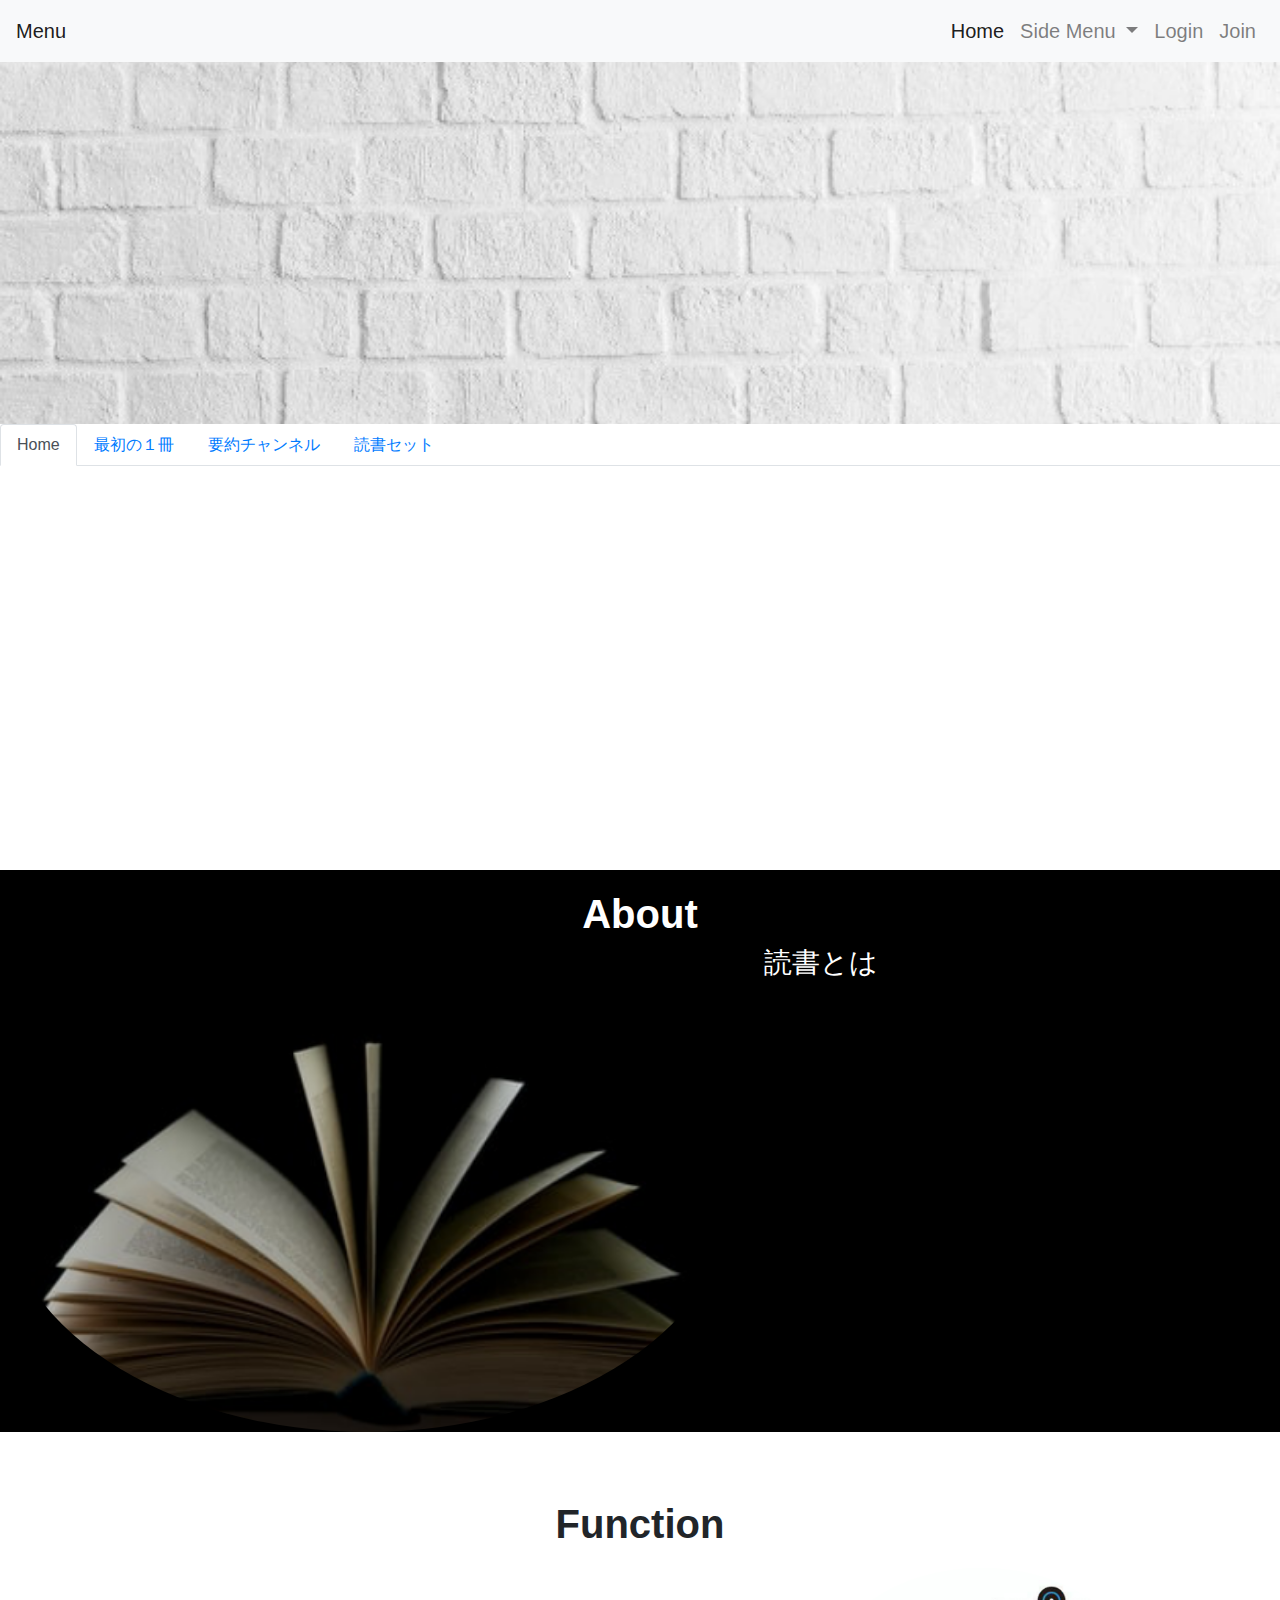
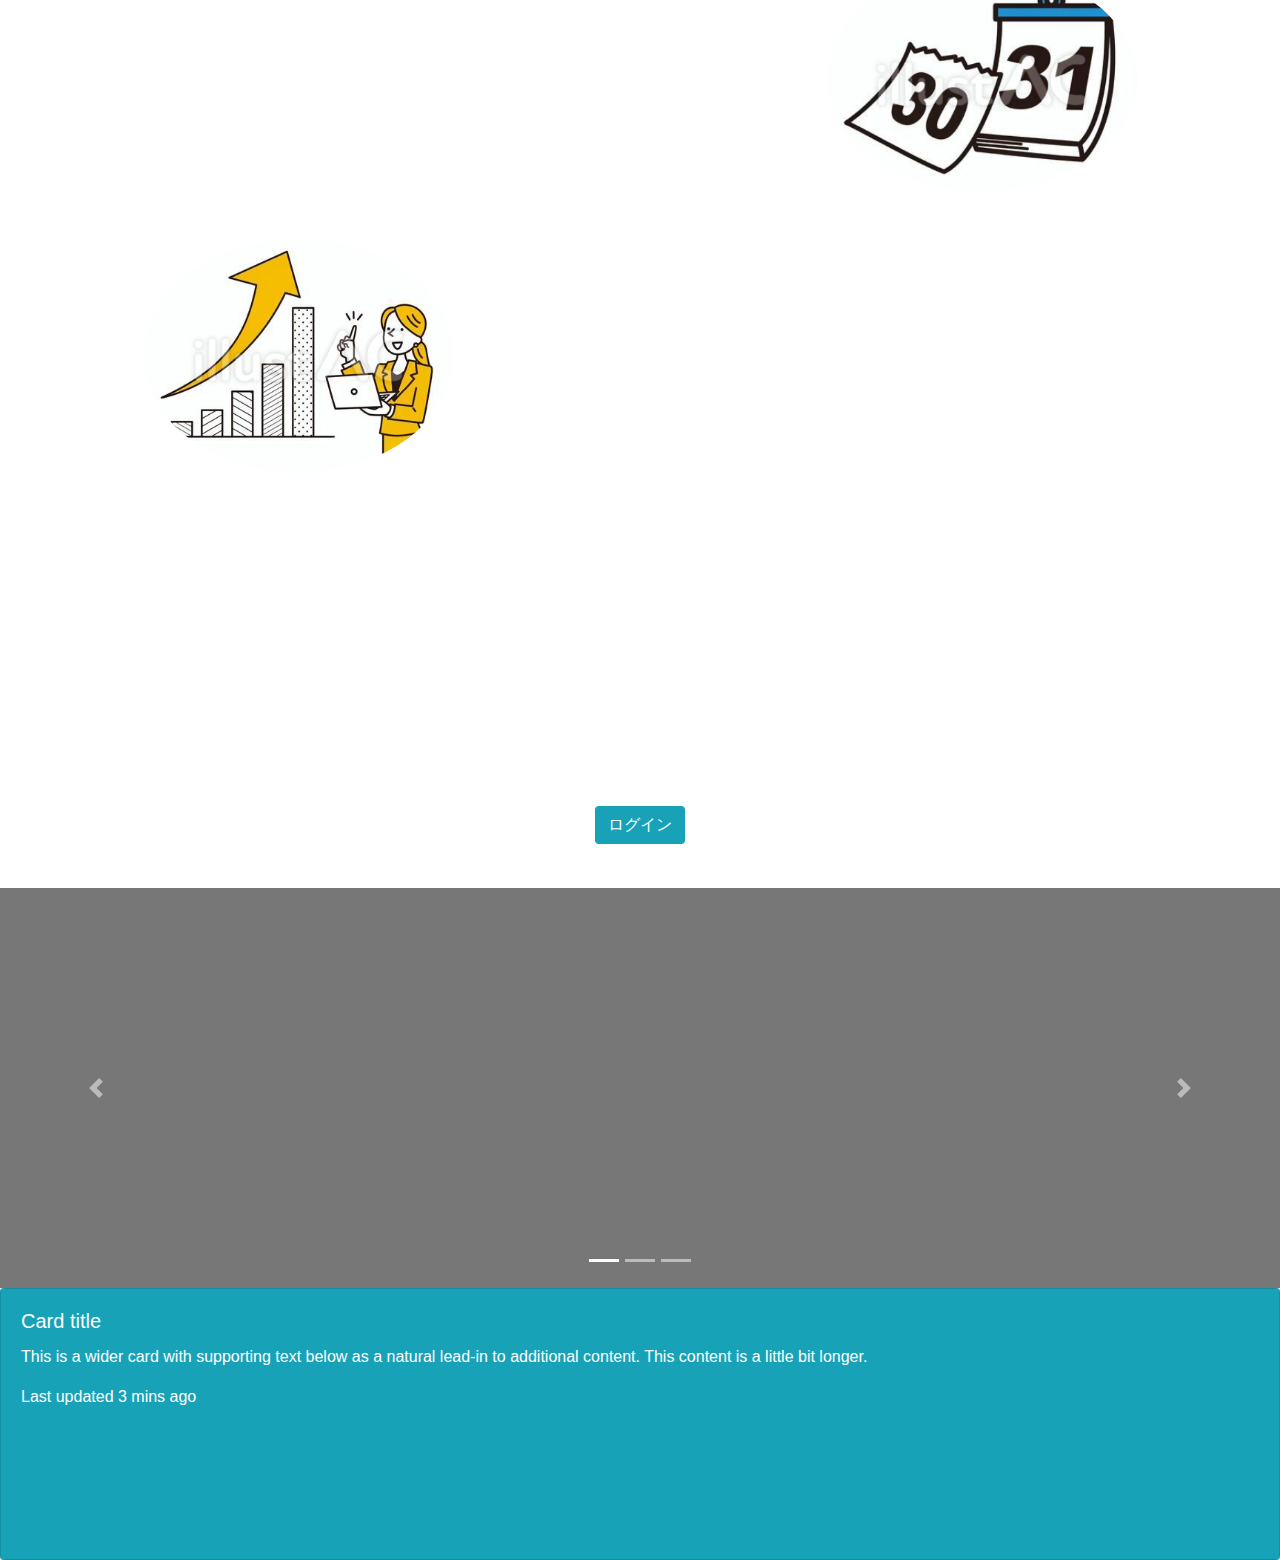
==== commit 0986b4d6: "ajaxの実装" ====
--- a/index.html
+++ b/index.html
@@ -1,3 +1,4 @@
+
 
 <!doctype html>
 <html lang="ja">
@@ -136,19 +137,19 @@
         <!-- 最初の１冊 -->
         <div class="tab-pane fade" id="nav-first" role="tabpanel" aria-labelledby="nav-first-tab">
           <h2>First reading</h2>
-            <p class="w-50 p-3">テキストテキストテキストテキストテキストテキストテキストテキストテキストテキストテキストテキストテキストテキストテキストテキストテキストテキストテキストテキストテキスト</p>
-            <form>
-              <div class="form-group">
+            <p class="mx-auto mt-3" style="max-width: 400px;">テキストテキストテキストテキストテキストテキストテキストテキストテキストテキストテキストテキストテキストテキストテキストテキストテキストテキストテキストテキストテキスト</p>
+            <form action="data.php" method="get" name="firstReading">
+              <div class="form-group mx-auto mt-3" style="max-width: 400px;"　id="sex">
                 <label for="inputState">性別を選択してください</label>
-                <select id="inputState" class="form-control col-3">
-                  <option selected>男性</option>
-                  <option>女性</option>
-                  <option>その他</option>
+                <select id="inputState" class="form-control" name="sex">
+                  <option selected value="男性">男性</option>
+                  <option　value="女性">女性</option>
+                  <option　value="その他">その他</option>
                 </select>
               </div>
-              <div class="form-group">
+              <div class="form-group mx-auto mt-3" style="max-width: 400px;" id="age">
                 <label for="inputState">年齢を選択してください</label>
-                <select id="inputState" class="form-control col-3">
+                <select id="inputState" class="form-control" name="age">
                   <option selected>10代</option>
                   <option>20代</option>
                   <option>30代</option>
@@ -156,32 +157,33 @@
                   <option>50代</option>
                 </select>
               </div>
-              <div class="form-group">
+              <div class="form-group mx-auto mt-3" style="max-width: 400px;" id="category">
                 <label for="inputState">好きなジャンルを選択してください</label>
-                <select id="inputState" class="form-control col-3">
+                <select id="inputState" class="form-control" name="category">
                   <option selected>ビジネス</option>
                   <option>お金</option>
                   <option>健康</option>
                   <option>自己啓発</option>
                 </select>
               </div>
-              <div class="form-group">
+              <div class="form-group mx-auto mt-3" style="max-width: 400px;" id="history">
                 <label for="inputState">読書歴を教えてください</label>
-                <select id="inputState" class="form-control col-3">
+                <select id="inputState" class="form-control" name="history">
                   <option selected>1年未満</option>
                   <option>1〜3年</option>
                   <option>3年以上</option>
                 </select>
               </div>
-              <button type="submit" class="btn btn-info">Go</button>
+              <button type="submit" class="btn btn-info mx-auto container mt-3" style="max-width: 100px;" id="button1">Go</button>
             </form>
+            <div id="recommend"></div>
         </div>
         <div class="tab-pane fade" id="nav-channel" role="tabpanel" aria-labelledby="nav-channel-tab">
           <div>
             <h2>youtube Channel</h2>
-           <p class="firstSentence">テキストテキストテキストテキストテキストテキストテキストテキストテキストテキストテキストテキストテキストテキストテキストテキストテキストテキストテキストテキストテキスト</p>
-           <div class="card mb-3" style="max-width: 540px;">
-            <div class="row no-gutters ">
+           <p class="firstSentence mx-auto mt3"style="max-width: 400px;">テキストテキストテキストテキストテキストテキストテキストテキストテキストテキストテキストテキストテキストテキストテキストテキストテキストテキストテキストテキストテキスト</p>
+           <div class="card mb-3 mx-auto mt-3" style="max-width: 540px;">
+            <div class="row no-gutters">
               <div class="col-md-4">
                 <svg class="bd-placeholder-img" width="100%" height="250" xmlns="http://www.w3.org/2000/svg" preserveAspectRatio="xMidYMid slice" focusable="false" role="img" aria-label="Placeholder: Image"><title>Placeholder</title><rect width="100%" height="100%" fill="#868e96"/><text x="50%" y="50%" fill="#dee2e6" dy=".3em">Image</text></svg>
               </div>
@@ -193,7 +195,7 @@
                 </div>
               </div>
             </div>
-            <div class="row no-gutters">
+            <div class="row no-gutters  mb-3 mx-auto mt-3" style="max-width=: 540px;">
               <div class="col-md-8">
                 <div class="card-body">
                   <h5 class="card-title">Card title</h5>
@@ -210,6 +212,8 @@
         </div>
         <!-- 読書セット -->
         <div class="tab-pane fade" id="nav-item" role="tabpanel" aria-labelledby="nav-item-tab">
+          <h2>Reading Item</h2>
+             <p class="firstSentence mx-auto mt3"style="max-width: 400px;">テキストテキストテキストテキストテキストテキストテキストテキストテキストテキストテキストテキストテキストテキストテキストテキストテキストテキストテキストテキストテキスト</p>
           <div class="card-group">
             <div class="card">
               <svg class="bd-placeholder-img card-img-top" width="100%" height="180" xmlns="http://www.w3.org/2000/svg" preserveAspectRatio="xMidYMid slice" focusable="false" role="img" aria-label="Placeholder: Image cap"><title>Placeholder</title><rect width="100%" height="100%" fill="#868e96"/><text x="50%" y="50%" fill="#dee2e6" dy=".3em">Image cap</text></svg>
@@ -251,7 +255,7 @@
               <div class="containerText">
                 <h2>最初の１冊</h2>
                 <img src="images/menu1.png" alt="本を読む人">
-                <p>テキストテキストテキストテキストテキストテキストテキストテキストテキストテキストテキストテキストテキストテキストテキストテキストテキストテキストテキストテキストテキストテキストテキストテキスト</p>
+                <p class="mx-auto" style="max-width: 400px;">テキストテキストテキストテキストテキストテキストテキストテキストテキストテキストテキストテキストテキストテキストテキストテキストテキストテキストテキストテキストテキストテキストテキストテキスト</p>
               </div>
             </div>
             <svg class="bd-placeholder-img bd-placeholder-img-lg d-block w-100" width="800" height="400"
@@ -266,7 +270,7 @@
               <div class="containerText center">
                 <h2>要約サイト</h2>
                 <img src="images/menu2.png" alt="youtube">
-                <p>テキストテキストテキストテキストテキストテキストテキストテキストテキストテキストテキストテキストテキストテキストテキストテキストテキストテキストテキストテキストテキストテキストテキストテキスト</p>
+                <p class="mx-auto" style="max-width: 400px;">テキストテキストテキストテキストテキストテキストテキストテキストテキストテキストテキストテキストテキストテキストテキストテキストテキストテキストテキストテキストテキストテキストテキストテキスト</p>
               </div>
             </div>
             <svg class="bd-placeholder-img bd-placeholder-img-lg d-block w-100" width="800" height="400"
@@ -281,7 +285,7 @@
               <div class="containerText center">
                 <h2>読書セット</h2>
                 <img src="images/menu3.png" alt="道具">
-                <p>テキストテキストテキストテキストテキストテキストテキストテキストテキストテキストテキストテキストテキストテキストテキストテキストテキストテキストテキストテキストテキストテキストテキストテキスト</p>
+                <p class="mx-auto" style="max-width: 400px;">テキストテキストテキストテキストテキストテキストテキストテキストテキストテキストテキストテキストテキストテキストテキストテキストテキストテキストテキストテキストテキストテキストテキストテキスト</p>
               </div>
             </div>
             <svg class="bd-placeholder-img bd-placeholder-img-lg d-block w-100" width="800" height="400"
@@ -301,25 +305,6 @@
           <span class="sr-only">Next</span>
         </a>
       </div>
-
-      <!-- <div class="container d-md-flex wrap　menu">
-        <div class="containerText">
-          <h2>最初の１冊</h2>
-          <img src="images/menu1.png" alt="本を読む人">
-          <p>テキストテキストテキストテキストテキストテキストテキストテキストテキストテキストテキストテキストテキストテキストテキストテキストテキストテキストテキストテキストテキストテキストテキストテキスト</p>
-        </div>
-        <div class="containerText center">
-            <h2>要約サイト</h2>
-            <img src="images/menu2.png" alt="youtube">
-            <p>テキストテキストテキストテキストテキストテキストテキストテキストテキストテキストテキストテキストテキストテキストテキストテキストテキストテキストテキストテキストテキストテキストテキストテキスト</p>
-        </div>
-        <div class="containerText">
-          <h2>読書セット</h2>
-          <img src="images/menu3.png" alt="道具">
-          <p>テキストテキストテキストテキストテキストテキストテキストテキストテキストテキストテキストテキストテキストテキストテキストテキストテキストテキストテキストテキストテキストテキストテキストテキスト</p>
-        </div>
-      </div> -->
-  
     </main>
     <div class="card bg-info text-white">
       <svg class="bd-placeholder-img bd-placeholder-img-lg card-img" width="100%" height="270" xmlns="http://www.w3.org/2000/svg" preserveAspectRatio="xMidYMid slice" focusable="false" role="img" aria-label="Placeholder: Card image"><title>Placeholder</title><rect width="100%" height="100%" fill="#868e96"/><text x="50%" y="50%" fill="#dee2e6" dy=".3em">Card image</text></svg>
@@ -337,5 +322,22 @@
     <script src="https://stackpath.bootstrapcdn.com/bootstrap/4.3.1/js/bootstrap.min.js" integrity="sha384-JjSmVgyd0p3pXB1rRibZUAYoIIy6OrQ6VrjIEaFf/nJGzIxFDsf4x0xIM+B07jRM" crossorigin="anonymous"></script>
     <script src="jquery.js"></script>
     <script src="main.js"></script>
+    <script>
+     $(function () {
+       $('#btn1').click(function(){
+         let recommend = document.getElementById('#recommend');
+         $get('data.php',{
+           sex: $('#sex').val(),
+           age: $('#age').val(),
+           category: $('#category').val(),
+           history: $('#history').val()
+         },function(data){
+           if(sex === "男性" && age === "10代"){
+             $('#recommend').textContent = ""
+           }
+         })
+       })
+     })
+    </script>
   </body>
   </html>--- a/stylesheet.css
+++ b/stylesheet.css
@@ -26,8 +26,9 @@
    padding: 0;
 }
 .title{
+    text-align: center;
     position: relative;
-    top: 28px;
+    top: 150px;
 }
 .firstTitle{
     z-index: 2;
@@ -47,9 +48,9 @@
 }
 .subTitle{
     font-size: 15px;
-    font-weight: bolder;
-    margin: 0 8px;
-    letter-spacing: 40px;
+    letter-spacing: 42px;
+    text-indent: 40px;
+    margin: 0;
 }
 .secondTitle{
     font-size: 20px;
